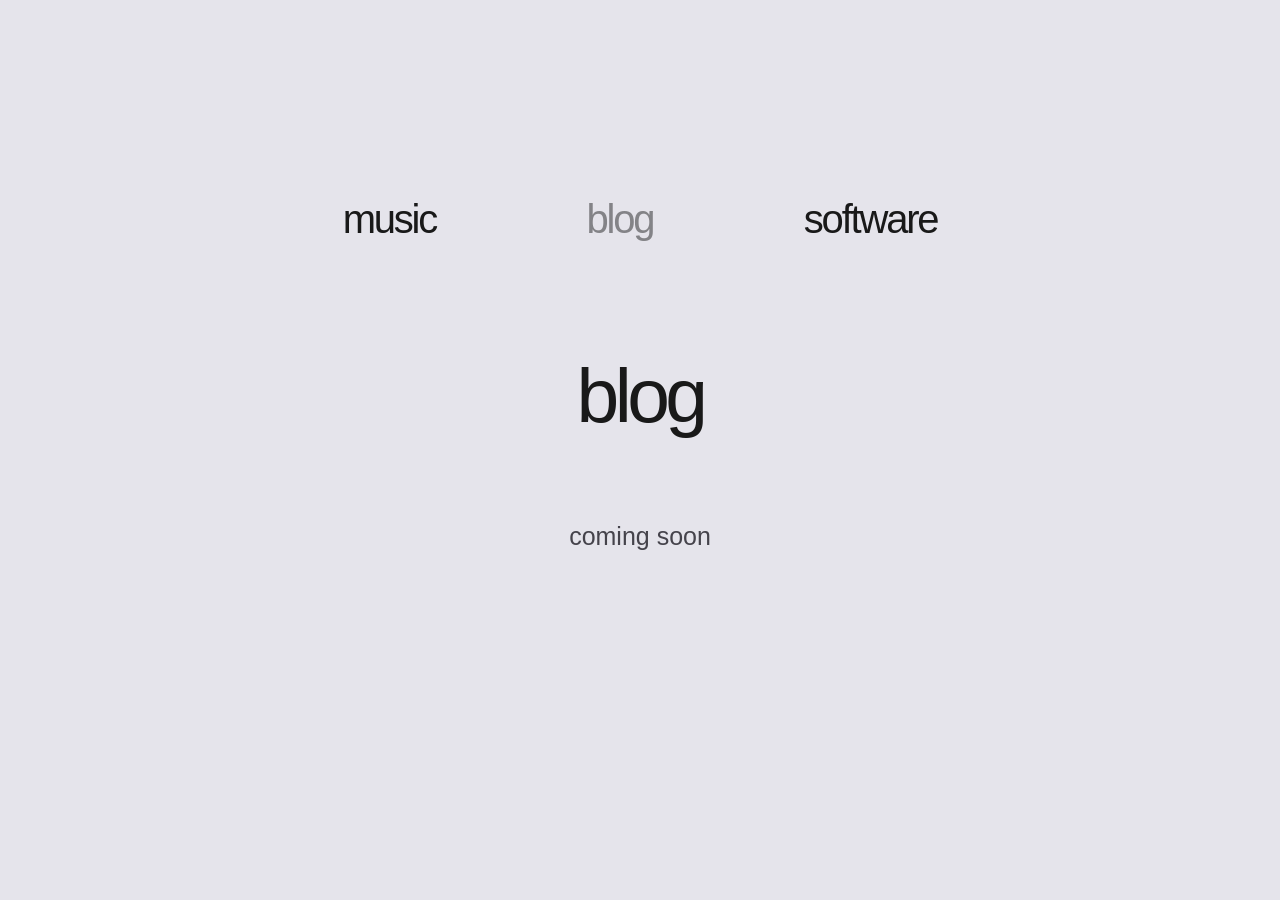
==== blog.html @ 327955d8 "Update with plugins" ====
<!doctype html>
<html lang="en"><head><meta charset="utf-8"><meta name="viewport" content="width=device-width, initial-scale=1"><title>Blog — Century Century</title><link rel="stylesheet" href="styles.css"></head>
<body class="landing inner-page compact-page blog-page"><main><section class="compact-intro"><div class="centerpiece"><nav class="floating-nav" aria-label="Main navigation"><a href="https://testpressing.net/shane" target="_blank" rel="noopener noreferrer">music</a><a href="blog.html" aria-current="page">blog</a><a href="software.html">software</a></nav><a href="index.html" class="hero-heading-link" aria-label="Back to Century Century home"><h1 class="hero-heading">blog</h1></a></div><p class="intro-subtext">coming soon</p></section></main><script src="transitions.js"></script></body></html>
---- styles.css ----
:root{font-family:Arial,Helvetica,sans-serif;color:#191919;background:#f1f0ed;font-synthesis:none}*{box-sizing:border-box}body{margin:0;min-height:100vh}a{color:inherit;text-decoration:none}a:focus-visible{outline:1px solid #555;outline-offset:7px}.nav{display:flex;justify-content:center;align-items:center;gap:clamp(24px,5vw,76px);padding:42px 18px 0}.nav a{font-size:11px;letter-spacing:.2em;text-transform:uppercase;transition:opacity .2s}.nav a:hover,.nav a[aria-current=page]{opacity:.45}.home{min-height:calc(100svh - 90px);display:grid;place-items:center;padding:0 24px 10vh}.home img{display:block;width:min(850px,85vw);height:auto}.inner{max-width:880px;margin:0 auto;padding:clamp(90px,12vw,150px) 26px 110px}.eyebrow{text-transform:uppercase;font-size:11px;letter-spacing:.22em;color:#777;margin-bottom:18px}h1{font-size:clamp(46px,8vw,90px);font-weight:400;letter-spacing:-.075em;line-height:1;margin:0 0 22px}p{font-size:15px;line-height:1.8;color:#666}.rule{border:0;border-top:1px solid #c9c8c4;margin:48px 0 28px}.post{display:grid;grid-template-columns:1fr auto;gap:12px;align-items:start;padding:24px 0;border-bottom:1px solid #d2d0cb}.post h2{font-size:25px;font-weight:400;letter-spacing:-.04em;margin:0 0 8px}.post p{margin:0}.post time{font-size:11px;letter-spacing:.1em;color:#777;white-space:nowrap}.back{display:inline-block;font-size:12px;letter-spacing:.12em;text-transform:uppercase;margin-bottom:45px}.article{max-width:660px}.article h1{font-size:clamp(40px,7vw,70px)}.article p{font-size:17px;color:#343434}.article a{text-decoration:underline;text-underline-offset:3px}.soon{min-height:calc(100svh - 90px);display:flex;align-items:center;justify-content:center;flex-direction:column;padding:40px;text-align:center}.soon h1{font-size:clamp(50px,9vw,110px)}.footer{position:fixed;bottom:24px;width:100%;text-align:center;color:#999;font-size:10px;letter-spacing:.17em;pointer-events:none}@media(max-width:600px){.nav{gap:27px;padding-top:32px}.nav a{font-size:10px}.home{min-height:calc(100svh - 70px);padding-bottom:7vh}.home img{width:95vw}.post{grid-template-columns:1fr}.post time{order:-1}.footer{bottom:16px}}

/* Centered landing composition */
body.landing{background:#e5e4eb;min-height:100svh;display:grid;place-items:center;overflow-x:hidden}
.centerpiece{width:min(92vw,900px);display:flex;flex-direction:column;align-items:center;gap:clamp(12px,2vw,24px);transform:translateY(-2%)}
.floating-nav{width:100%;display:flex;justify-content:space-between;align-items:center;gap:12px;padding:0 2.8%}
.floating-nav a{font-size:clamp(23px,4.7vw,57px);line-height:1.05;letter-spacing:-.055em;font-weight:400;text-transform:lowercase;white-space:nowrap;transition:opacity .2s}
.floating-nav a:hover{opacity:.5}
.center-logo{display:block;width:100%;height:auto}
@media(max-width:600px){.centerpiece{width:94vw;gap:14px}.floating-nav{padding:0 2%;gap:8px}.floating-nav a{font-size:clamp(21px,6vw,35px)}}

/* Smaller, gently drifting homepage composition */
body.landing{background:#e5e4eb;overflow:hidden}
.centerpiece{width:min(64.4vw,630px);gap:clamp(9px,1.4vw,17px);transform:none;animation:century-drift 9s ease-in-out infinite alternate;will-change:transform}
.floating-nav{padding:0 2.8%}
.floating-nav a{font-size:clamp(17px,3.29vw,40px)}
@keyframes century-drift{0%{transform:translate3d(-5px,7px,0) rotate(-.25deg)}50%{transform:translate3d(5px,-7px,0) rotate(.18deg)}100%{transform:translate3d(-2px,3px,0) rotate(-.12deg)}}
@media(max-width:600px){.centerpiece{width:86vw;gap:12px}.floating-nav a{font-size:clamp(17px,5vw,28px)}}
@media(prefers-reduced-motion:reduce){.centerpiece{animation:none}}

/* Shared centered layout for the blog and plugins pages */
body.landing.inner-page{display:block;overflow-x:hidden;overflow-y:auto}
.inner-page .hero{min-height:100svh;display:flex;flex-direction:column;align-items:center;justify-content:center;position:relative;padding:60px 0 90px}
.inner-page .centerpiece{animation:century-drift 9s ease-in-out infinite alternate;flex-shrink:0}
.inner-page .centerpiece>a{display:block;width:100%}
.inner-page .floating-nav a[aria-current="page"]{opacity:.48}
.coming-soon{margin-top:42px;color:#fff;font-size:clamp(24px,4vw,48px);font-weight:400;letter-spacing:-.045em;text-align:center}
.scroll-hint{position:absolute;bottom:35px;left:0;right:0;text-align:center;color:#666;font-size:12px;letter-spacing:.04em}
.scroll-hint span{margin-left:7px}
.plugin-section{background:#e5e4eb;padding:70px 24px 130px}
.plugin-wrap{width:min(740px,100%);margin:0 auto}
.plugin-wrap h1{font-size:clamp(42px,7vw,76px);font-weight:400;letter-spacing:-.07em;margin:0 0 12px}
.plugin-intro{margin:0 0 44px;color:#555}
.plugin-catalog{display:flex;flex-direction:column;gap:0}
.plugin{padding:34px 0;border-top:1px solid #bcbac2;display:flex;flex-direction:column;gap:12px}
.plugin:last-child{border-bottom:1px solid #bcbac2}
.plugin-top{display:flex;justify-content:space-between;gap:16px;align-items:center}
.plugin-type,.status{font-size:11px;letter-spacing:.06em;color:#666}
.plugin h2{font-size:clamp(28px,5vw,43px);font-weight:400;letter-spacing:-.05em;margin:4px 0 0}
.plugin p{font-size:15px;line-height:1.65;color:#555;max-width:540px;margin:0}
.plugin-footer{margin-top:9px}
.download{display:inline-block;font-size:13px;padding:12px 19px;border:1px solid #555;border-radius:3px;transition:background .2s,color .2s}
a.download:hover{background:#191919;color:#fff}
.download[aria-disabled="true"]{opacity:.5;cursor:default}
@media(max-width:600px){.inner-page .hero{padding:50px 0 80px}.plugin-section{padding:45px 24px 90px}.plugin{padding:28px 0}.coming-soon{margin-top:32px}}
@media(prefers-reduced-motion:reduce){.inner-page .centerpiece{animation:none}}

/* Logo-to-heading navigation transition */
.centerpiece .hero-heading-link{width:100%;display:flex;justify-content:center;align-items:center;min-height:clamp(100px,21vw,260px)}
.hero-heading{font-size:clamp(76px,15vw,190px);font-weight:400;letter-spacing:-.085em;line-height:1;margin:0;color:#191919;text-transform:lowercase}
.centerpiece .center-logo,.centerpiece .hero-heading{transition:opacity .32s ease,filter .32s ease,transform .45s cubic-bezier(.2,.7,.2,1)}
body.page-leaving .center-logo,body.page-leaving .hero-heading{opacity:0;filter:blur(8px);transform:scale(.94)}
body.page-entering .center-logo,body.page-entering .hero-heading{animation:century-arrive .58s cubic-bezier(.2,.7,.2,1) both}
@keyframes century-arrive{from{opacity:0;filter:blur(8px);transform:scale(1.06)}to{opacity:1;filter:blur(0);transform:scale(1)}}
/* Heading is centered where the original floating logo appeared */
.inner-page .centerpiece{animation:none}
.inner-page .hero{min-height:100svh}
.plugin-wrap h2#plugin-heading{font-size:clamp(35px,6vw,64px);font-weight:400;letter-spacing:-.06em;margin:0 0 12px}
@media(prefers-reduced-motion:reduce){.centerpiece .center-logo,.centerpiece .hero-heading{transition:none}body.page-entering .center-logo,body.page-entering .hero-heading{animation:none}}

/* Compact inner pages: heading centered with content immediately below */
body.landing.inner-page.compact-page{display:block;overflow-x:hidden;overflow-y:auto;min-height:100svh}
.compact-page .compact-intro{width:100%;display:flex;flex-direction:column;align-items:center;justify-content:center;padding:clamp(52px,11vh,110px) 20px 20px}
.compact-page .centerpiece{width:min(64.4vw,630px);gap:clamp(9px,1.4vw,17px);animation:none;transform:none}
.compact-page .centerpiece .hero-heading-link{min-height:0;padding:14px 0 0}
.compact-page .hero-heading{font-size:clamp(68px,12vw,148px)}
.compact-page .intro-subtext{margin:12px 0 0;color:#555;font-size:clamp(13px,1.5vw,16px);line-height:1.6;text-align:center;transition:opacity .32s ease,filter .32s ease,transform .45s ease}
.compact-page .plugin-section{padding:clamp(18px,3vh,32px) 24px 100px;background:transparent}
.compact-page .plugin{padding:25px 0}
body.page-leaving .intro-subtext{opacity:0;filter:blur(8px);transform:translateY(7px)}
body.page-entering .intro-subtext{animation:century-subtext-arrive .65s .08s both}
@keyframes century-subtext-arrive{from{opacity:0;filter:blur(8px);transform:translateY(12px)}to{opacity:1;filter:blur(0);transform:translateY(0)}}
@media(max-width:600px){.compact-page .compact-intro{padding:clamp(65px,12vh,100px) 12px 12px}.compact-page .centerpiece{width:86vw}.compact-page .hero-heading{font-size:clamp(64px,17vw,100px)}.compact-page .plugin-section{padding:20px 22px 70px}}
@media(prefers-reduced-motion:reduce){.compact-page .intro-subtext{transition:none}body.page-entering .intro-subtext{animation:none}}

/* Shared spacing for the Software and Blog headings */
.compact-page:is(.plugins-page,.blog-page) .compact-intro{padding-top:clamp(100px,19vh,205px);padding-bottom:clamp(48px,8vh,88px)}
.compact-page:is(.plugins-page,.blog-page) .centerpiece{gap:clamp(55px,10vh,105px)}
.compact-page:is(.plugins-page,.blog-page) .centerpiece .hero-heading-link{padding:0}
.compact-page:is(.plugins-page,.blog-page) .intro-subtext{max-width:590px;margin:clamp(28px,5vh,48px) auto 0;padding:0 16px;font-size:clamp(15px,1.65vw,18px);line-height:1.8;color:#45434b;text-wrap:pretty}
.compact-page:is(.plugins-page,.blog-page) .plugin-section{padding-top:clamp(16px,3vh,34px)}
@media(max-width:600px){.compact-page:is(.plugins-page,.blog-page) .compact-intro{padding-top:clamp(95px,16vh,145px);padding-bottom:44px}.compact-page:is(.plugins-page,.blog-page) .centerpiece{gap:clamp(55px,9vh,85px)}.compact-page:is(.plugins-page,.blog-page) .intro-subtext{margin-top:30px;padding:0 20px;font-size:15px}}

/* Software and Blog: smaller centered headings, generous whitespace, larger introductions */
.compact-page:is(.plugins-page,.blog-page) .compact-intro{padding-top:clamp(115px,22vh,245px);padding-bottom:clamp(60px,10vh,115px)}
.compact-page:is(.plugins-page,.blog-page) .centerpiece{gap:clamp(76px,13vh,145px)}
.compact-page:is(.plugins-page,.blog-page) .centerpiece .hero-heading-link{width:100%;justify-content:center}
.compact-page:is(.plugins-page,.blog-page) .hero-heading{font-size:clamp(45px,6vw,78px);letter-spacing:-.06em;text-align:center}
.compact-page:is(.plugins-page,.blog-page) .intro-subtext{max-width:760px;margin:clamp(52px,9vh,95px) auto 0;padding:0 20px;font-size:clamp(19px,2.15vw,25px);line-height:1.7;color:#45434b;text-align:center}
.compact-page:is(.plugins-page,.blog-page) .plugin-section{padding-top:clamp(25px,5vh,55px)}
@media(max-width:600px){.compact-page:is(.plugins-page,.blog-page) .compact-intro{padding-top:clamp(115px,19vh,175px);padding-bottom:55px}.compact-page:is(.plugins-page,.blog-page) .centerpiece{gap:clamp(65px,11vh,100px)}.compact-page:is(.plugins-page,.blog-page) .hero-heading{font-size:clamp(43px,10vw,62px)}.compact-page:is(.plugins-page,.blog-page) .intro-subtext{margin-top:55px;padding:0 15px;font-size:19px;line-height:1.65}}

/* Collection download, using the existing Software page typography */
.collection-download{margin:0 0 42px;padding:32px 0 38px;border-top:1px solid #bcbac2;border-bottom:1px solid #bcbac2;text-align:center}
.collection-download .collection-eyebrow{margin:0 0 13px;color:#666;font-size:11px;line-height:1.4;letter-spacing:.12em}
.collection-download h2{margin:0 0 15px;font-size:clamp(28px,4.5vw,40px);font-weight:400;line-height:1.15;letter-spacing:-.045em}
.collection-download p{margin:0 auto 24px;max-width:580px;font-size:16px;line-height:1.7;color:#555}
.collection-download .download{padding:14px 25px}
.collection-download .download-note{margin:20px auto 0;max-width:520px;font-size:13px;line-height:1.7;color:#666}
@media(max-width:600px){.collection-download{margin-bottom:30px;padding:27px 0 30px}.collection-download p{font-size:15px}.plugin-top{align-items:flex-start}.plugin-type,.status{line-height:1.5}.status{text-align:right}}

/* Actual interface screenshots beside each software name */
.plugins-page .plugin-wrap{width:min(960px,100%)}
.plugins-page .plugin{display:grid;grid-template-columns:minmax(0,1fr) minmax(240px,340px);gap:38px;align-items:center;padding:38px 0}
.plugin-copy{min-width:0;display:flex;flex-direction:column;gap:12px}
.plugin-screenshot{margin:0;min-width:0}
.plugin-screenshot a{display:block;border-radius:9px;transition:transform .2s ease}
.plugin-screenshot a:hover{transform:translateY(-3px)}
.plugin-screenshot img{display:block;width:100%;height:auto;border:1px solid #bcbac2;border-radius:9px;box-shadow:0 8px 24px #19191912}
.plugin-screenshot figcaption{margin-top:10px;text-align:center;font-size:11px;line-height:1.5;color:#666}
@media(max-width:700px){.plugins-page .plugin{grid-template-columns:1fr;gap:24px;padding:32px 0}.plugin-screenshot{width:min(420px,100%);justify-self:center}.plugin-top{gap:16px}}
@media(prefers-reduced-motion:reduce){.plugin-screenshot a{transition:none}.plugin-screenshot a:hover{transform:none}}
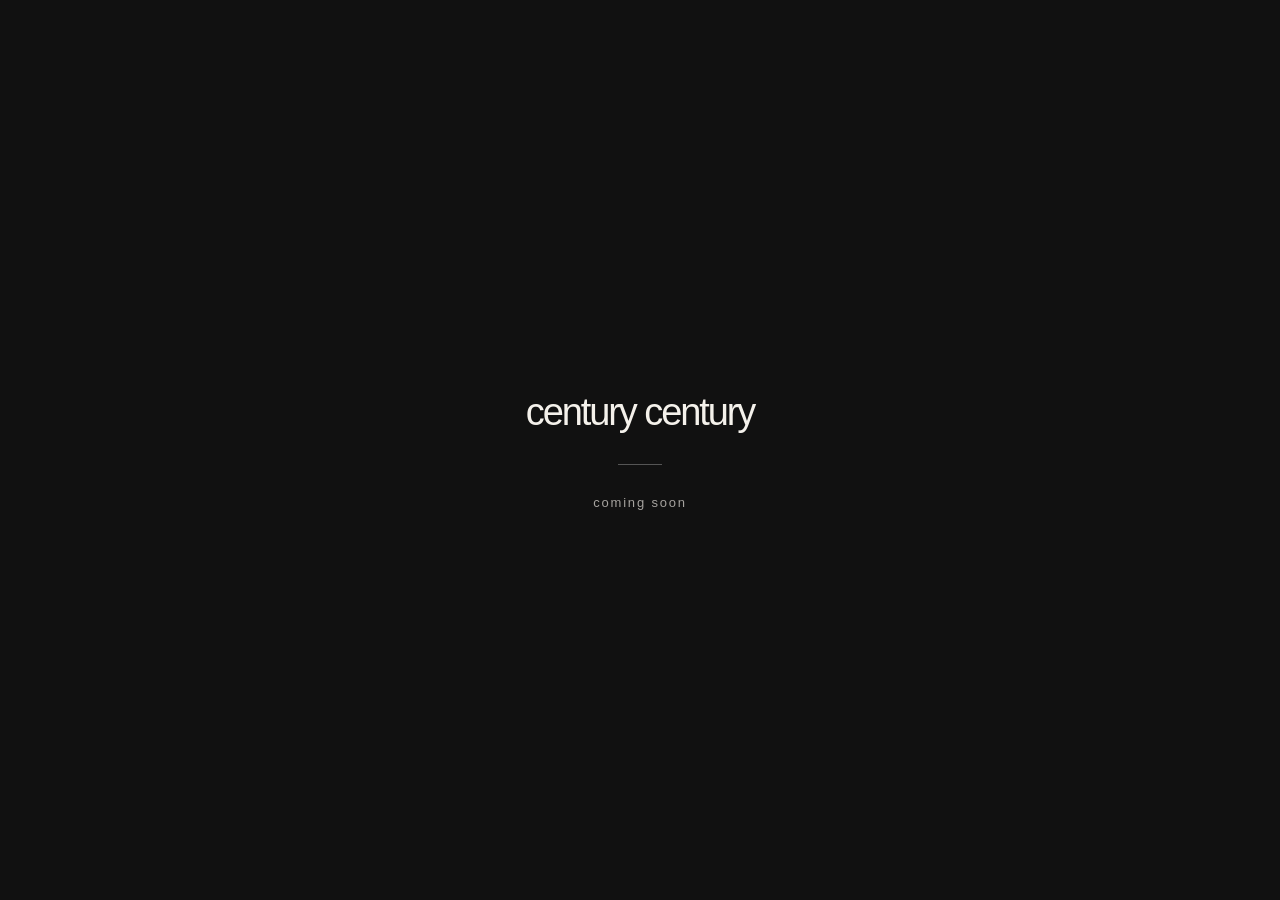
==== commit aa2079a3: "Revert "Update with plugins" This reverts commit 327955d8caa06217fcd0ed956fb11f1f311fa2e6." ====
--- a/blog.html
+++ b/blog.html
@@ -1,3 +1,25 @@
 <!doctype html>
-<html lang="en"><head><meta charset="utf-8"><meta name="viewport" content="width=device-width, initial-scale=1"><title>Blog — Century Century</title><link rel="stylesheet" href="styles.css"></head>
-<body class="landing inner-page compact-page blog-page"><main><section class="compact-intro"><div class="centerpiece"><nav class="floating-nav" aria-label="Main navigation"><a href="https://testpressing.net/shane" target="_blank" rel="noopener noreferrer">music</a><a href="blog.html" aria-current="page">blog</a><a href="software.html">software</a></nav><a href="index.html" class="hero-heading-link" aria-label="Back to Century Century home"><h1 class="hero-heading">blog</h1></a></div><p class="intro-subtext">coming soon</p></section></main><script src="transitions.js"></script></body></html>
+<html lang="en">
+<head>
+  <meta charset="utf-8">
+  <meta name="viewport" content="width=device-width, initial-scale=1">
+  <meta name="robots" content="noindex, nofollow">
+  <title>Coming Soon — Century Century</title>
+  <style>
+    * { box-sizing: border-box; }
+    html, body { margin: 0; min-height: 100%; }
+    body { min-height: 100svh; display: grid; place-items: center; background: #111; color: #f4f1eb; font-family: -apple-system, BlinkMacSystemFont, "Helvetica Neue", Arial, sans-serif; }
+    main { text-align: center; padding: 32px; }
+    h1 { font-size: clamp(24px, 4vw, 38px); font-weight: 400; letter-spacing: -.055em; margin: 0 0 30px; }
+    .rule { width: 44px; height: 1px; background: #555; margin: 0 auto 30px; }
+    p { font-size: 13px; font-weight: 400; letter-spacing: .14em; color: #a6a39f; margin: 0; text-transform: lowercase; }
+  </style>
+</head>
+<body>
+  <main>
+    <h1>century century</h1>
+    <div class="rule" aria-hidden="true"></div>
+    <p>coming soon</p>
+  </main>
+</body>
+</html>
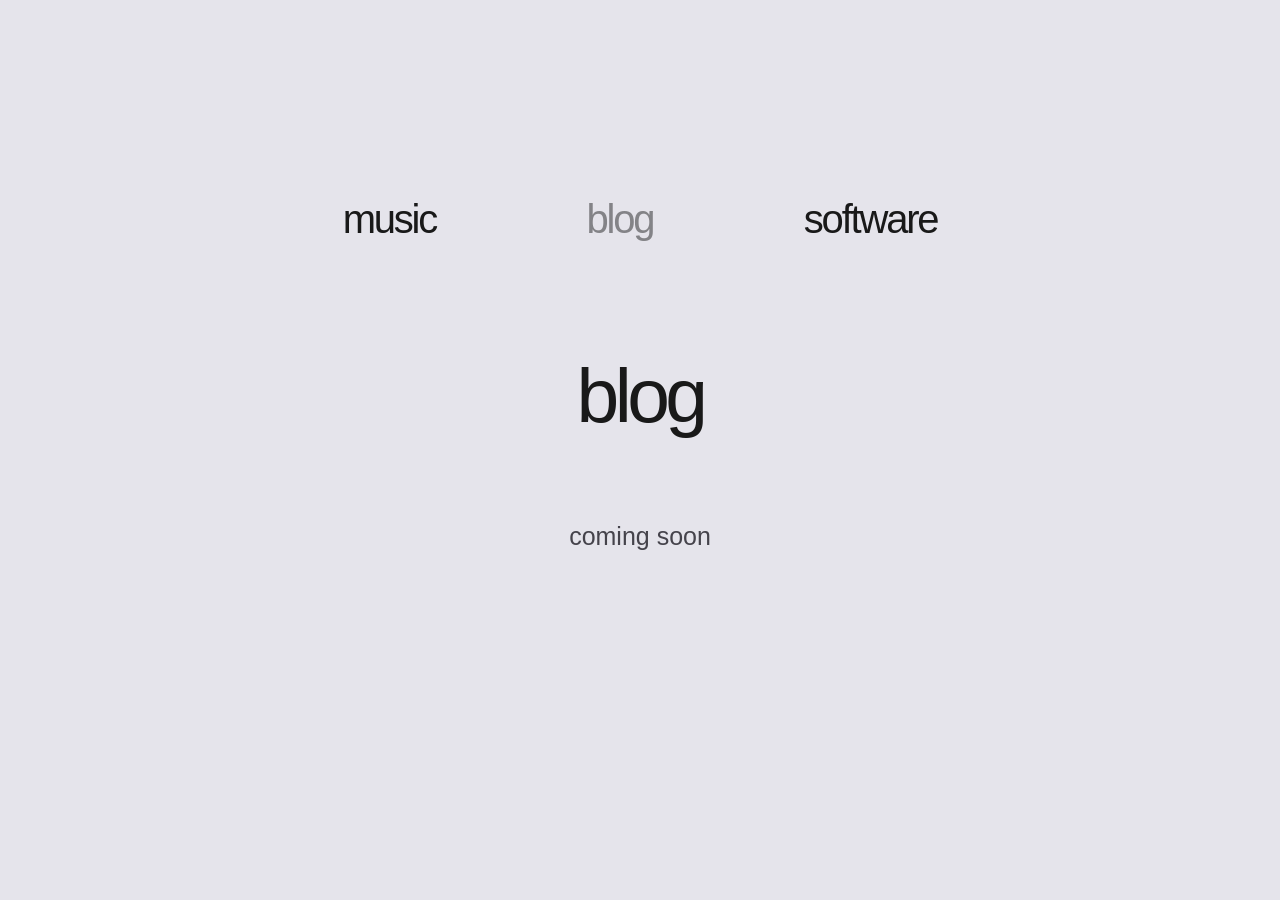
==== commit 8732535d: "Reapply "Update with plugins" This reverts commit aa2079a3d29be597ddd6a75f3fc004ec96b2e757." ====
--- a/blog.html
+++ b/blog.html
@@ -1,25 +1,3 @@
 <!doctype html>
-<html lang="en">
-<head>
-  <meta charset="utf-8">
-  <meta name="viewport" content="width=device-width, initial-scale=1">
-  <meta name="robots" content="noindex, nofollow">
-  <title>Coming Soon — Century Century</title>
-  <style>
-    * { box-sizing: border-box; }
-    html, body { margin: 0; min-height: 100%; }
-    body { min-height: 100svh; display: grid; place-items: center; background: #111; color: #f4f1eb; font-family: -apple-system, BlinkMacSystemFont, "Helvetica Neue", Arial, sans-serif; }
-    main { text-align: center; padding: 32px; }
-    h1 { font-size: clamp(24px, 4vw, 38px); font-weight: 400; letter-spacing: -.055em; margin: 0 0 30px; }
-    .rule { width: 44px; height: 1px; background: #555; margin: 0 auto 30px; }
-    p { font-size: 13px; font-weight: 400; letter-spacing: .14em; color: #a6a39f; margin: 0; text-transform: lowercase; }
-  </style>
-</head>
-<body>
-  <main>
-    <h1>century century</h1>
-    <div class="rule" aria-hidden="true"></div>
-    <p>coming soon</p>
-  </main>
-</body>
-</html>
+<html lang="en"><head><meta charset="utf-8"><meta name="viewport" content="width=device-width, initial-scale=1"><title>Blog — Century Century</title><link rel="stylesheet" href="styles.css"></head>
+<body class="landing inner-page compact-page blog-page"><main><section class="compact-intro"><div class="centerpiece"><nav class="floating-nav" aria-label="Main navigation"><a href="https://testpressing.net/shane" target="_blank" rel="noopener noreferrer">music</a><a href="blog.html" aria-current="page">blog</a><a href="software.html">software</a></nav><a href="index.html" class="hero-heading-link" aria-label="Back to Century Century home"><h1 class="hero-heading">blog</h1></a></div><p class="intro-subtext">coming soon</p></section></main><script src="transitions.js"></script></body></html>
--- a/styles.css
+++ b/styles.css
@@ -0,0 +1,112 @@
+:root{font-family:Arial,Helvetica,sans-serif;color:#191919;background:#f1f0ed;font-synthesis:none}*{box-sizing:border-box}body{margin:0;min-height:100vh}a{color:inherit;text-decoration:none}a:focus-visible{outline:1px solid #555;outline-offset:7px}.nav{display:flex;justify-content:center;align-items:center;gap:clamp(24px,5vw,76px);padding:42px 18px 0}.nav a{font-size:11px;letter-spacing:.2em;text-transform:uppercase;transition:opacity .2s}.nav a:hover,.nav a[aria-current=page]{opacity:.45}.home{min-height:calc(100svh - 90px);display:grid;place-items:center;padding:0 24px 10vh}.home img{display:block;width:min(850px,85vw);height:auto}.inner{max-width:880px;margin:0 auto;padding:clamp(90px,12vw,150px) 26px 110px}.eyebrow{text-transform:uppercase;font-size:11px;letter-spacing:.22em;color:#777;margin-bottom:18px}h1{font-size:clamp(46px,8vw,90px);font-weight:400;letter-spacing:-.075em;line-height:1;margin:0 0 22px}p{font-size:15px;line-height:1.8;color:#666}.rule{border:0;border-top:1px solid #c9c8c4;margin:48px 0 28px}.post{display:grid;grid-template-columns:1fr auto;gap:12px;align-items:start;padding:24px 0;border-bottom:1px solid #d2d0cb}.post h2{font-size:25px;font-weight:400;letter-spacing:-.04em;margin:0 0 8px}.post p{margin:0}.post time{font-size:11px;letter-spacing:.1em;color:#777;white-space:nowrap}.back{display:inline-block;font-size:12px;letter-spacing:.12em;text-transform:uppercase;margin-bottom:45px}.article{max-width:660px}.article h1{font-size:clamp(40px,7vw,70px)}.article p{font-size:17px;color:#343434}.article a{text-decoration:underline;text-underline-offset:3px}.soon{min-height:calc(100svh - 90px);display:flex;align-items:center;justify-content:center;flex-direction:column;padding:40px;text-align:center}.soon h1{font-size:clamp(50px,9vw,110px)}.footer{position:fixed;bottom:24px;width:100%;text-align:center;color:#999;font-size:10px;letter-spacing:.17em;pointer-events:none}@media(max-width:600px){.nav{gap:27px;padding-top:32px}.nav a{font-size:10px}.home{min-height:calc(100svh - 70px);padding-bottom:7vh}.home img{width:95vw}.post{grid-template-columns:1fr}.post time{order:-1}.footer{bottom:16px}}
+
+/* Centered landing composition */
+body.landing{background:#e5e4eb;min-height:100svh;display:grid;place-items:center;overflow-x:hidden}
+.centerpiece{width:min(92vw,900px);display:flex;flex-direction:column;align-items:center;gap:clamp(12px,2vw,24px);transform:translateY(-2%)}
+.floating-nav{width:100%;display:flex;justify-content:space-between;align-items:center;gap:12px;padding:0 2.8%}
+.floating-nav a{font-size:clamp(23px,4.7vw,57px);line-height:1.05;letter-spacing:-.055em;font-weight:400;text-transform:lowercase;white-space:nowrap;transition:opacity .2s}
+.floating-nav a:hover{opacity:.5}
+.center-logo{display:block;width:100%;height:auto}
+@media(max-width:600px){.centerpiece{width:94vw;gap:14px}.floating-nav{padding:0 2%;gap:8px}.floating-nav a{font-size:clamp(21px,6vw,35px)}}
+
+/* Smaller, gently drifting homepage composition */
+body.landing{background:#e5e4eb;overflow:hidden}
+.centerpiece{width:min(64.4vw,630px);gap:clamp(9px,1.4vw,17px);transform:none;animation:century-drift 9s ease-in-out infinite alternate;will-change:transform}
+.floating-nav{padding:0 2.8%}
+.floating-nav a{font-size:clamp(17px,3.29vw,40px)}
+@keyframes century-drift{0%{transform:translate3d(-5px,7px,0) rotate(-.25deg)}50%{transform:translate3d(5px,-7px,0) rotate(.18deg)}100%{transform:translate3d(-2px,3px,0) rotate(-.12deg)}}
+@media(max-width:600px){.centerpiece{width:86vw;gap:12px}.floating-nav a{font-size:clamp(17px,5vw,28px)}}
+@media(prefers-reduced-motion:reduce){.centerpiece{animation:none}}
+
+/* Shared centered layout for the blog and plugins pages */
+body.landing.inner-page{display:block;overflow-x:hidden;overflow-y:auto}
+.inner-page .hero{min-height:100svh;display:flex;flex-direction:column;align-items:center;justify-content:center;position:relative;padding:60px 0 90px}
+.inner-page .centerpiece{animation:century-drift 9s ease-in-out infinite alternate;flex-shrink:0}
+.inner-page .centerpiece>a{display:block;width:100%}
+.inner-page .floating-nav a[aria-current="page"]{opacity:.48}
+.coming-soon{margin-top:42px;color:#fff;font-size:clamp(24px,4vw,48px);font-weight:400;letter-spacing:-.045em;text-align:center}
+.scroll-hint{position:absolute;bottom:35px;left:0;right:0;text-align:center;color:#666;font-size:12px;letter-spacing:.04em}
+.scroll-hint span{margin-left:7px}
+.plugin-section{background:#e5e4eb;padding:70px 24px 130px}
+.plugin-wrap{width:min(740px,100%);margin:0 auto}
+.plugin-wrap h1{font-size:clamp(42px,7vw,76px);font-weight:400;letter-spacing:-.07em;margin:0 0 12px}
+.plugin-intro{margin:0 0 44px;color:#555}
+.plugin-catalog{display:flex;flex-direction:column;gap:0}
+.plugin{padding:34px 0;border-top:1px solid #bcbac2;display:flex;flex-direction:column;gap:12px}
+.plugin:last-child{border-bottom:1px solid #bcbac2}
+.plugin-top{display:flex;justify-content:space-between;gap:16px;align-items:center}
+.plugin-type,.status{font-size:11px;letter-spacing:.06em;color:#666}
+.plugin h2{font-size:clamp(28px,5vw,43px);font-weight:400;letter-spacing:-.05em;margin:4px 0 0}
+.plugin p{font-size:15px;line-height:1.65;color:#555;max-width:540px;margin:0}
+.plugin-footer{margin-top:9px}
+.download{display:inline-block;font-size:13px;padding:12px 19px;border:1px solid #555;border-radius:3px;transition:background .2s,color .2s}
+a.download:hover{background:#191919;color:#fff}
+.download[aria-disabled="true"]{opacity:.5;cursor:default}
+@media(max-width:600px){.inner-page .hero{padding:50px 0 80px}.plugin-section{padding:45px 24px 90px}.plugin{padding:28px 0}.coming-soon{margin-top:32px}}
+@media(prefers-reduced-motion:reduce){.inner-page .centerpiece{animation:none}}
+
+/* Logo-to-heading navigation transition */
+.centerpiece .hero-heading-link{width:100%;display:flex;justify-content:center;align-items:center;min-height:clamp(100px,21vw,260px)}
+.hero-heading{font-size:clamp(76px,15vw,190px);font-weight:400;letter-spacing:-.085em;line-height:1;margin:0;color:#191919;text-transform:lowercase}
+.centerpiece .center-logo,.centerpiece .hero-heading{transition:opacity .32s ease,filter .32s ease,transform .45s cubic-bezier(.2,.7,.2,1)}
+body.page-leaving .center-logo,body.page-leaving .hero-heading{opacity:0;filter:blur(8px);transform:scale(.94)}
+body.page-entering .center-logo,body.page-entering .hero-heading{animation:century-arrive .58s cubic-bezier(.2,.7,.2,1) both}
+@keyframes century-arrive{from{opacity:0;filter:blur(8px);transform:scale(1.06)}to{opacity:1;filter:blur(0);transform:scale(1)}}
+/* Heading is centered where the original floating logo appeared */
+.inner-page .centerpiece{animation:none}
+.inner-page .hero{min-height:100svh}
+.plugin-wrap h2#plugin-heading{font-size:clamp(35px,6vw,64px);font-weight:400;letter-spacing:-.06em;margin:0 0 12px}
+@media(prefers-reduced-motion:reduce){.centerpiece .center-logo,.centerpiece .hero-heading{transition:none}body.page-entering .center-logo,body.page-entering .hero-heading{animation:none}}
+
+/* Compact inner pages: heading centered with content immediately below */
+body.landing.inner-page.compact-page{display:block;overflow-x:hidden;overflow-y:auto;min-height:100svh}
+.compact-page .compact-intro{width:100%;display:flex;flex-direction:column;align-items:center;justify-content:center;padding:clamp(52px,11vh,110px) 20px 20px}
+.compact-page .centerpiece{width:min(64.4vw,630px);gap:clamp(9px,1.4vw,17px);animation:none;transform:none}
+.compact-page .centerpiece .hero-heading-link{min-height:0;padding:14px 0 0}
+.compact-page .hero-heading{font-size:clamp(68px,12vw,148px)}
+.compact-page .intro-subtext{margin:12px 0 0;color:#555;font-size:clamp(13px,1.5vw,16px);line-height:1.6;text-align:center;transition:opacity .32s ease,filter .32s ease,transform .45s ease}
+.compact-page .plugin-section{padding:clamp(18px,3vh,32px) 24px 100px;background:transparent}
+.compact-page .plugin{padding:25px 0}
+body.page-leaving .intro-subtext{opacity:0;filter:blur(8px);transform:translateY(7px)}
+body.page-entering .intro-subtext{animation:century-subtext-arrive .65s .08s both}
+@keyframes century-subtext-arrive{from{opacity:0;filter:blur(8px);transform:translateY(12px)}to{opacity:1;filter:blur(0);transform:translateY(0)}}
+@media(max-width:600px){.compact-page .compact-intro{padding:clamp(65px,12vh,100px) 12px 12px}.compact-page .centerpiece{width:86vw}.compact-page .hero-heading{font-size:clamp(64px,17vw,100px)}.compact-page .plugin-section{padding:20px 22px 70px}}
+@media(prefers-reduced-motion:reduce){.compact-page .intro-subtext{transition:none}body.page-entering .intro-subtext{animation:none}}
+
+/* Shared spacing for the Software and Blog headings */
+.compact-page:is(.plugins-page,.blog-page) .compact-intro{padding-top:clamp(100px,19vh,205px);padding-bottom:clamp(48px,8vh,88px)}
+.compact-page:is(.plugins-page,.blog-page) .centerpiece{gap:clamp(55px,10vh,105px)}
+.compact-page:is(.plugins-page,.blog-page) .centerpiece .hero-heading-link{padding:0}
+.compact-page:is(.plugins-page,.blog-page) .intro-subtext{max-width:590px;margin:clamp(28px,5vh,48px) auto 0;padding:0 16px;font-size:clamp(15px,1.65vw,18px);line-height:1.8;color:#45434b;text-wrap:pretty}
+.compact-page:is(.plugins-page,.blog-page) .plugin-section{padding-top:clamp(16px,3vh,34px)}
+@media(max-width:600px){.compact-page:is(.plugins-page,.blog-page) .compact-intro{padding-top:clamp(95px,16vh,145px);padding-bottom:44px}.compact-page:is(.plugins-page,.blog-page) .centerpiece{gap:clamp(55px,9vh,85px)}.compact-page:is(.plugins-page,.blog-page) .intro-subtext{margin-top:30px;padding:0 20px;font-size:15px}}
+
+/* Software and Blog: smaller centered headings, generous whitespace, larger introductions */
+.compact-page:is(.plugins-page,.blog-page) .compact-intro{padding-top:clamp(115px,22vh,245px);padding-bottom:clamp(60px,10vh,115px)}
+.compact-page:is(.plugins-page,.blog-page) .centerpiece{gap:clamp(76px,13vh,145px)}
+.compact-page:is(.plugins-page,.blog-page) .centerpiece .hero-heading-link{width:100%;justify-content:center}
+.compact-page:is(.plugins-page,.blog-page) .hero-heading{font-size:clamp(45px,6vw,78px);letter-spacing:-.06em;text-align:center}
+.compact-page:is(.plugins-page,.blog-page) .intro-subtext{max-width:760px;margin:clamp(52px,9vh,95px) auto 0;padding:0 20px;font-size:clamp(19px,2.15vw,25px);line-height:1.7;color:#45434b;text-align:center}
+.compact-page:is(.plugins-page,.blog-page) .plugin-section{padding-top:clamp(25px,5vh,55px)}
+@media(max-width:600px){.compact-page:is(.plugins-page,.blog-page) .compact-intro{padding-top:clamp(115px,19vh,175px);padding-bottom:55px}.compact-page:is(.plugins-page,.blog-page) .centerpiece{gap:clamp(65px,11vh,100px)}.compact-page:is(.plugins-page,.blog-page) .hero-heading{font-size:clamp(43px,10vw,62px)}.compact-page:is(.plugins-page,.blog-page) .intro-subtext{margin-top:55px;padding:0 15px;font-size:19px;line-height:1.65}}
+
+/* Collection download, using the existing Software page typography */
+.collection-download{margin:0 0 42px;padding:32px 0 38px;border-top:1px solid #bcbac2;border-bottom:1px solid #bcbac2;text-align:center}
+.collection-download .collection-eyebrow{margin:0 0 13px;color:#666;font-size:11px;line-height:1.4;letter-spacing:.12em}
+.collection-download h2{margin:0 0 15px;font-size:clamp(28px,4.5vw,40px);font-weight:400;line-height:1.15;letter-spacing:-.045em}
+.collection-download p{margin:0 auto 24px;max-width:580px;font-size:16px;line-height:1.7;color:#555}
+.collection-download .download{padding:14px 25px}
+.collection-download .download-note{margin:20px auto 0;max-width:520px;font-size:13px;line-height:1.7;color:#666}
+@media(max-width:600px){.collection-download{margin-bottom:30px;padding:27px 0 30px}.collection-download p{font-size:15px}.plugin-top{align-items:flex-start}.plugin-type,.status{line-height:1.5}.status{text-align:right}}
+
+/* Actual interface screenshots beside each software name */
+.plugins-page .plugin-wrap{width:min(960px,100%)}
+.plugins-page .plugin{display:grid;grid-template-columns:minmax(0,1fr) minmax(240px,340px);gap:38px;align-items:center;padding:38px 0}
+.plugin-copy{min-width:0;display:flex;flex-direction:column;gap:12px}
+.plugin-screenshot{margin:0;min-width:0}
+.plugin-screenshot a{display:block;border-radius:9px;transition:transform .2s ease}
+.plugin-screenshot a:hover{transform:translateY(-3px)}
+.plugin-screenshot img{display:block;width:100%;height:auto;border:1px solid #bcbac2;border-radius:9px;box-shadow:0 8px 24px #19191912}
+.plugin-screenshot figcaption{margin-top:10px;text-align:center;font-size:11px;line-height:1.5;color:#666}
+@media(max-width:700px){.plugins-page .plugin{grid-template-columns:1fr;gap:24px;padding:32px 0}.plugin-screenshot{width:min(420px,100%);justify-self:center}.plugin-top{gap:16px}}
+@media(prefers-reduced-motion:reduce){.plugin-screenshot a{transition:none}.plugin-screenshot a:hover{transform:none}}
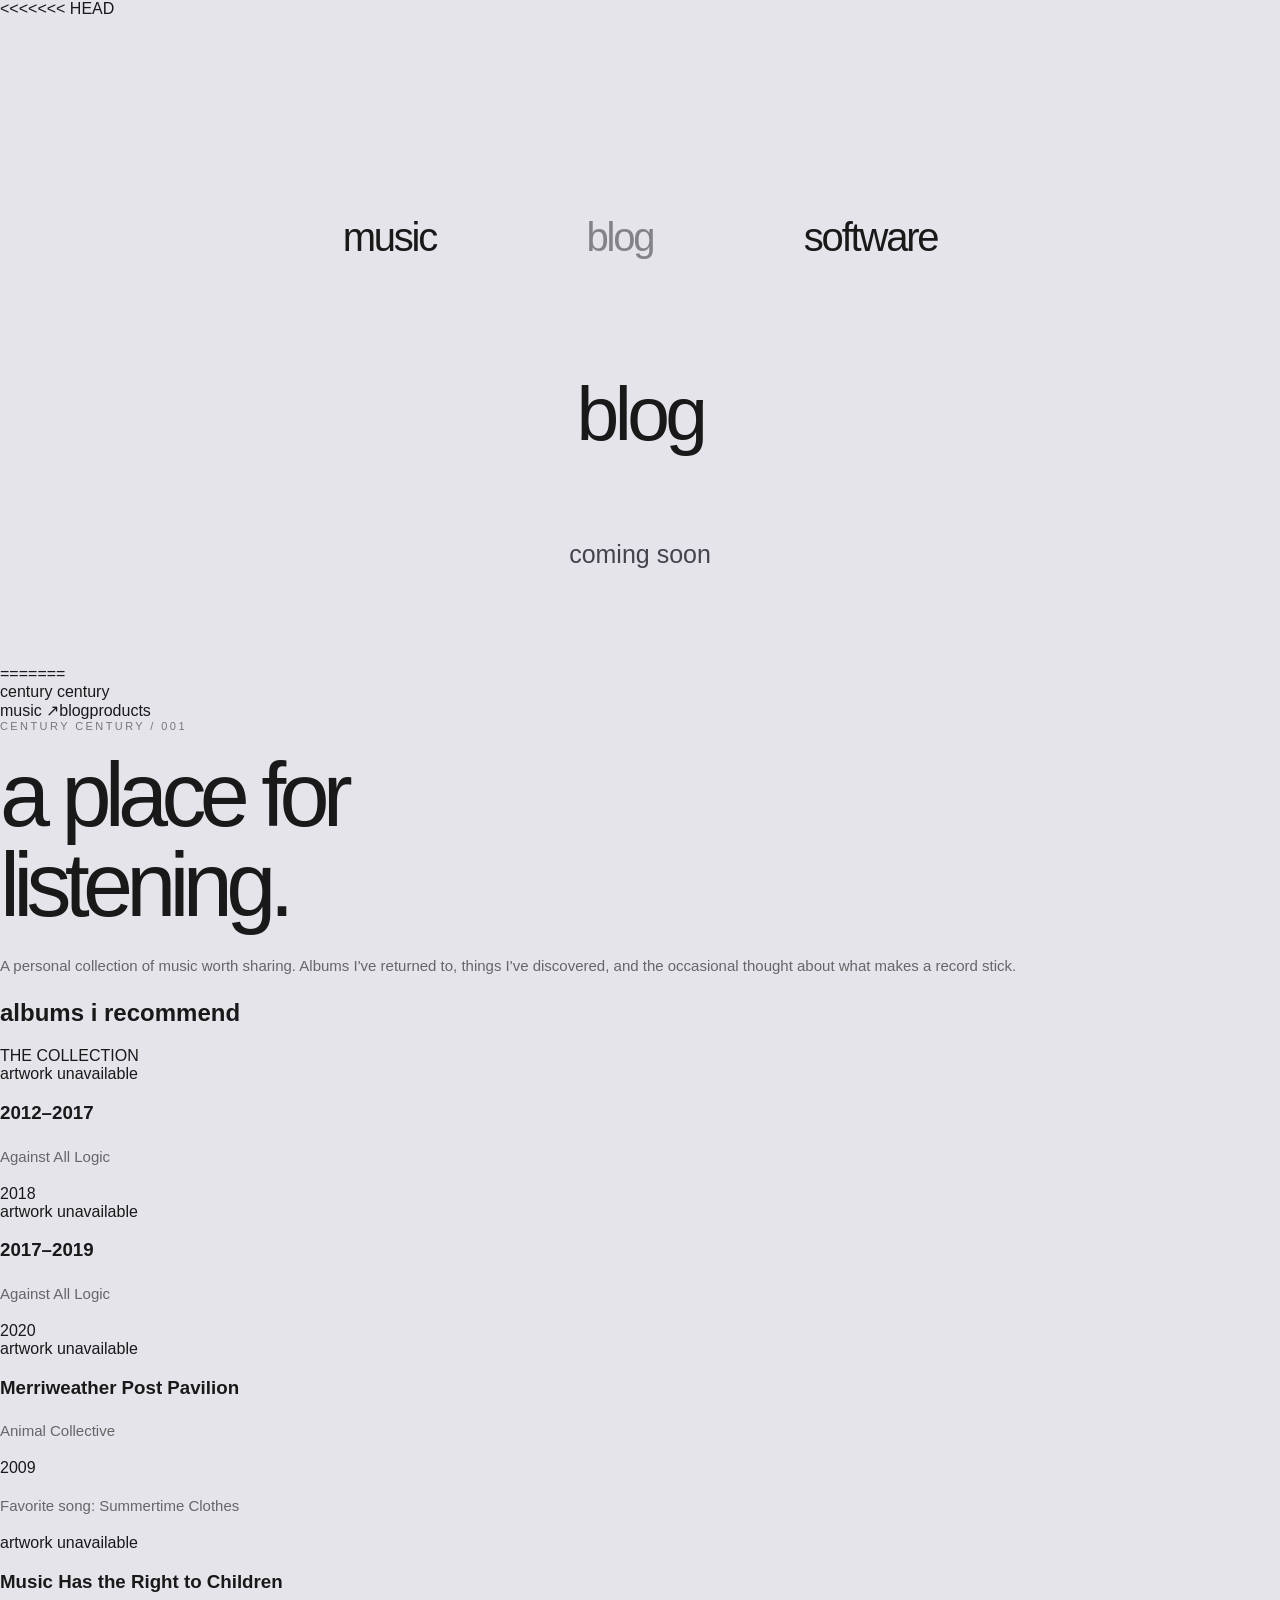
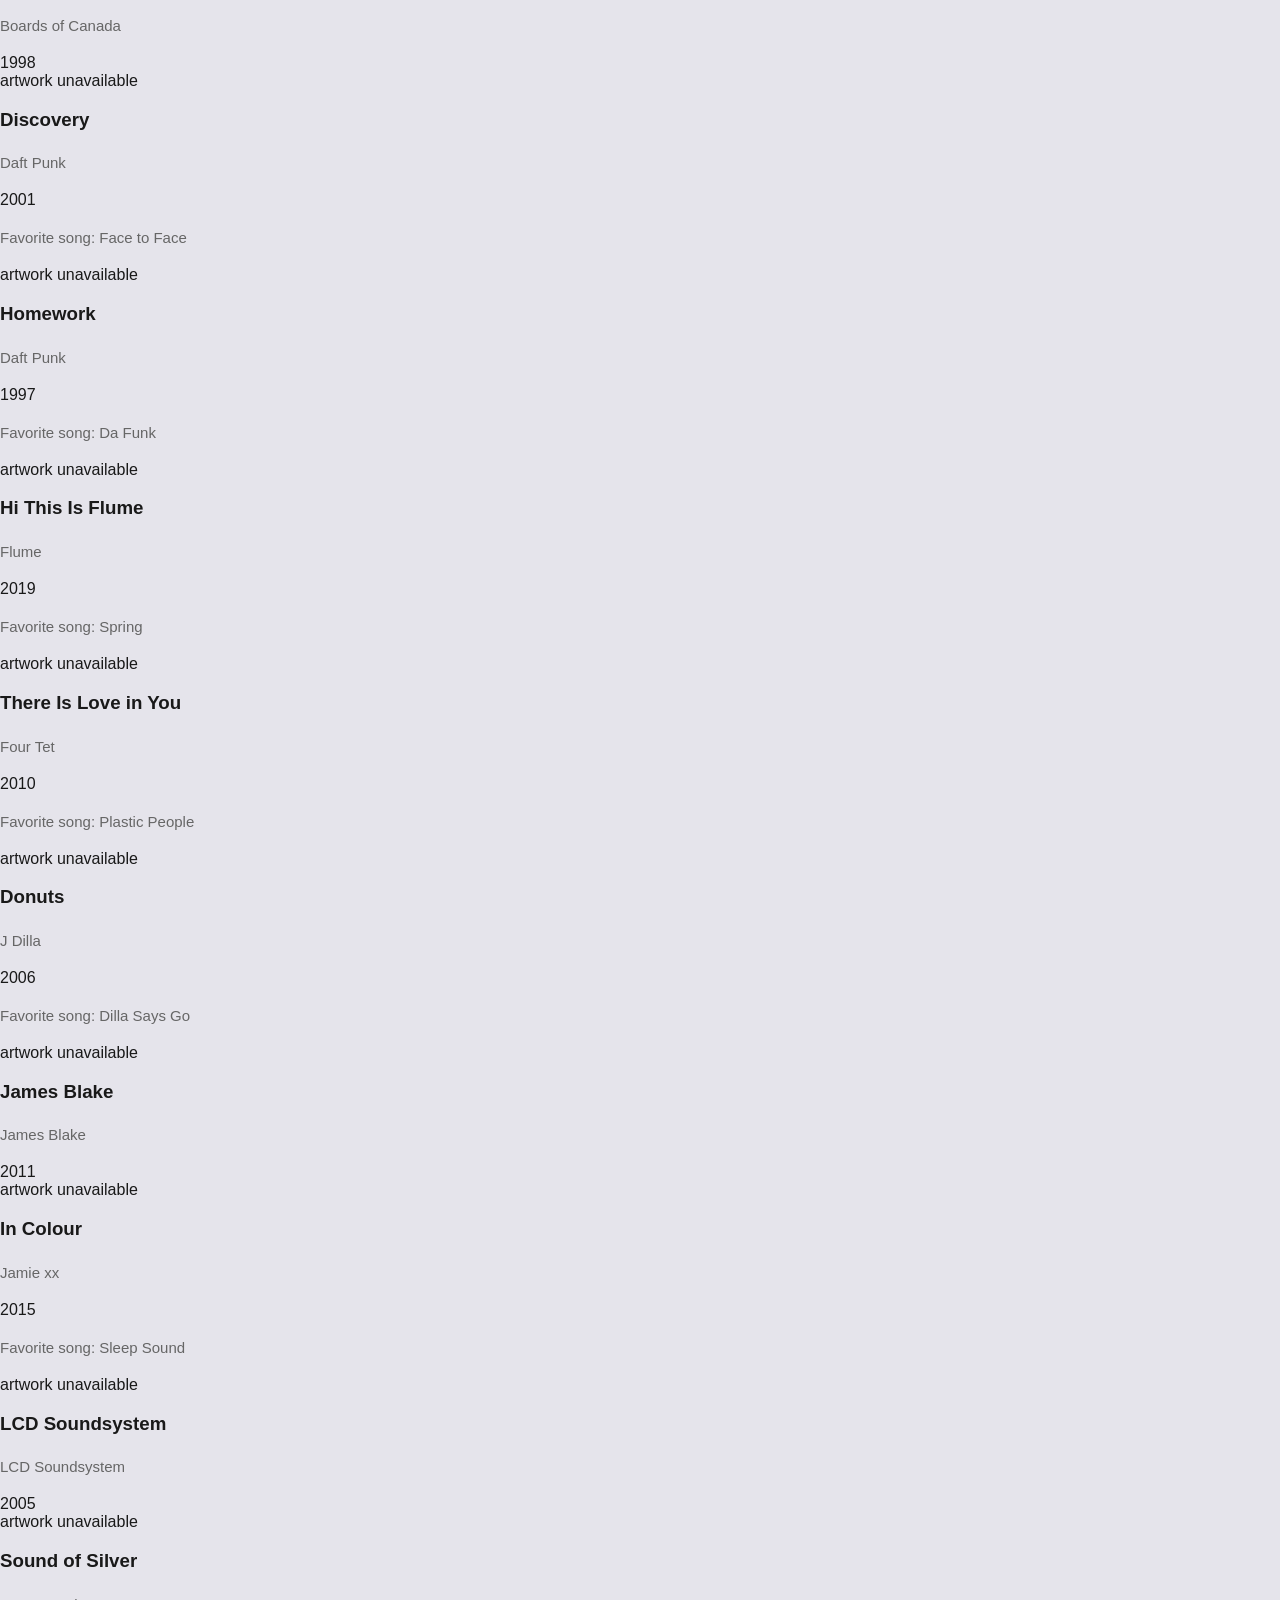
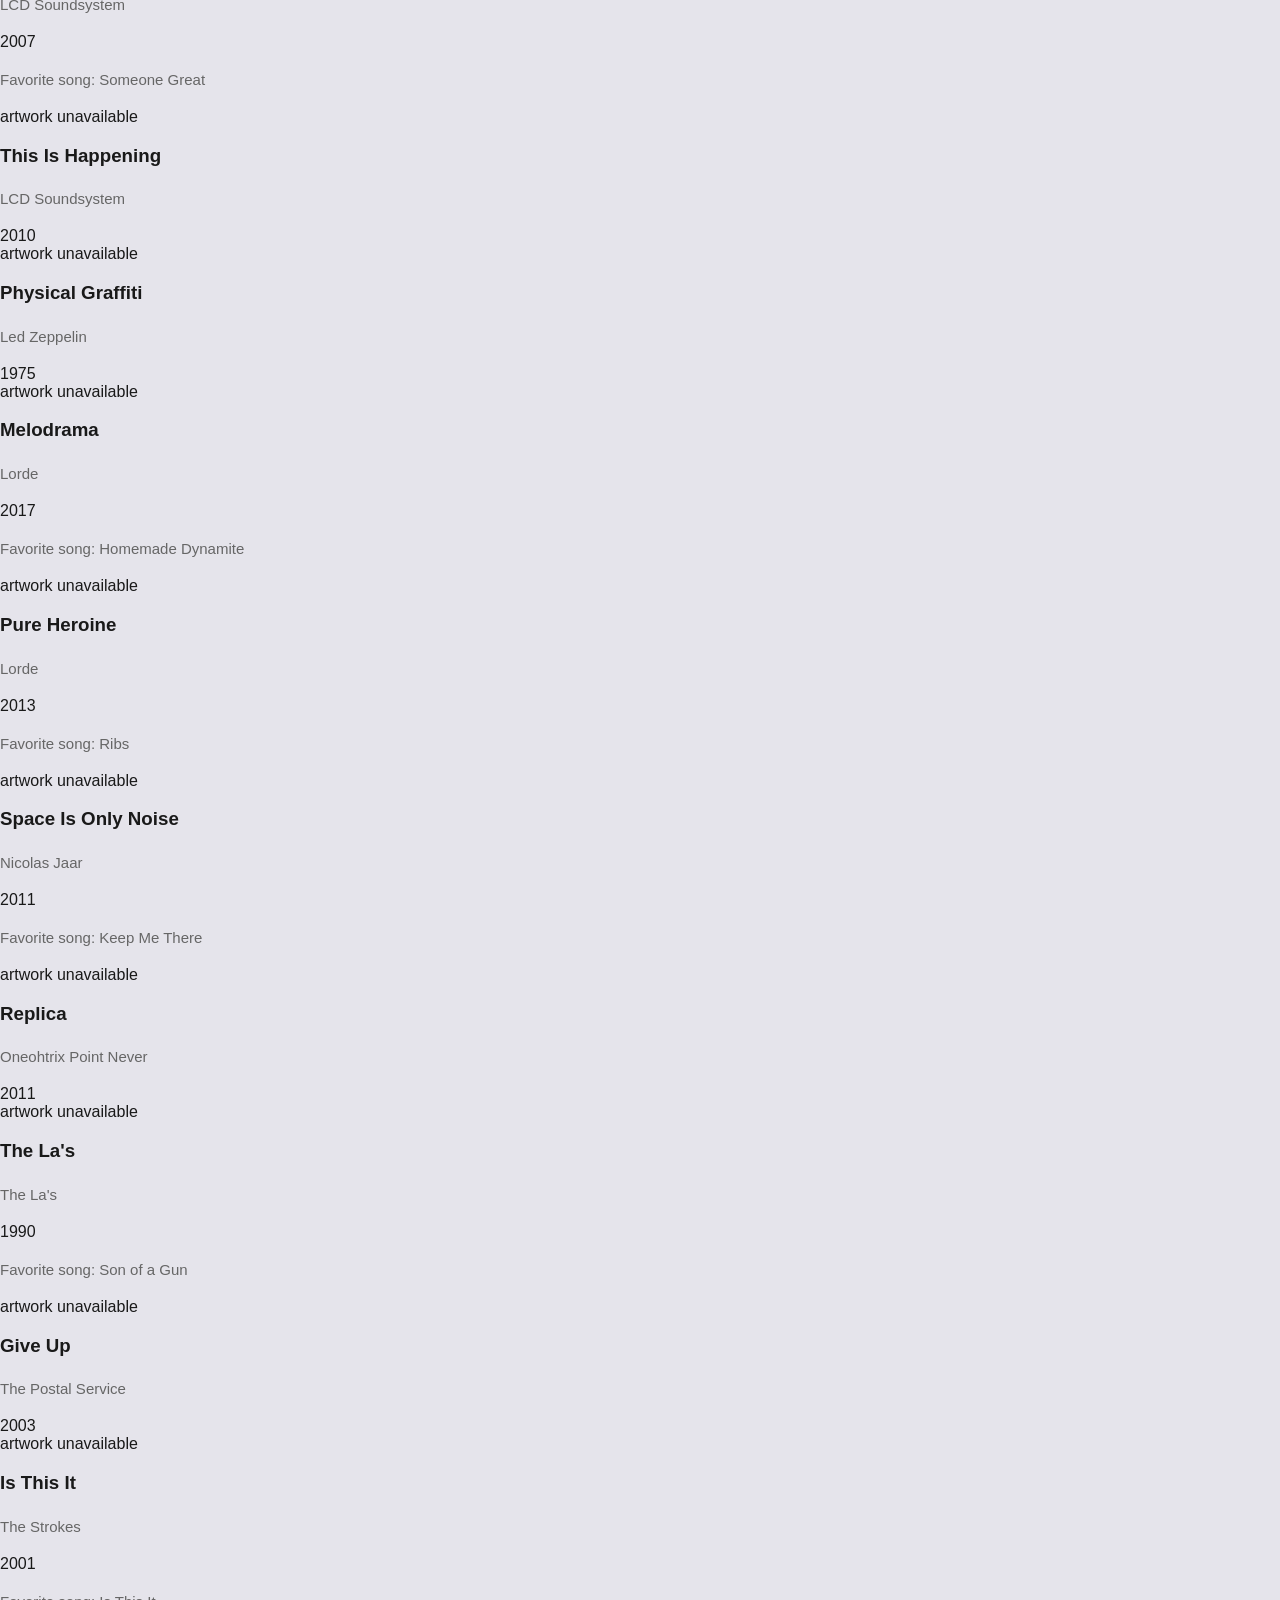
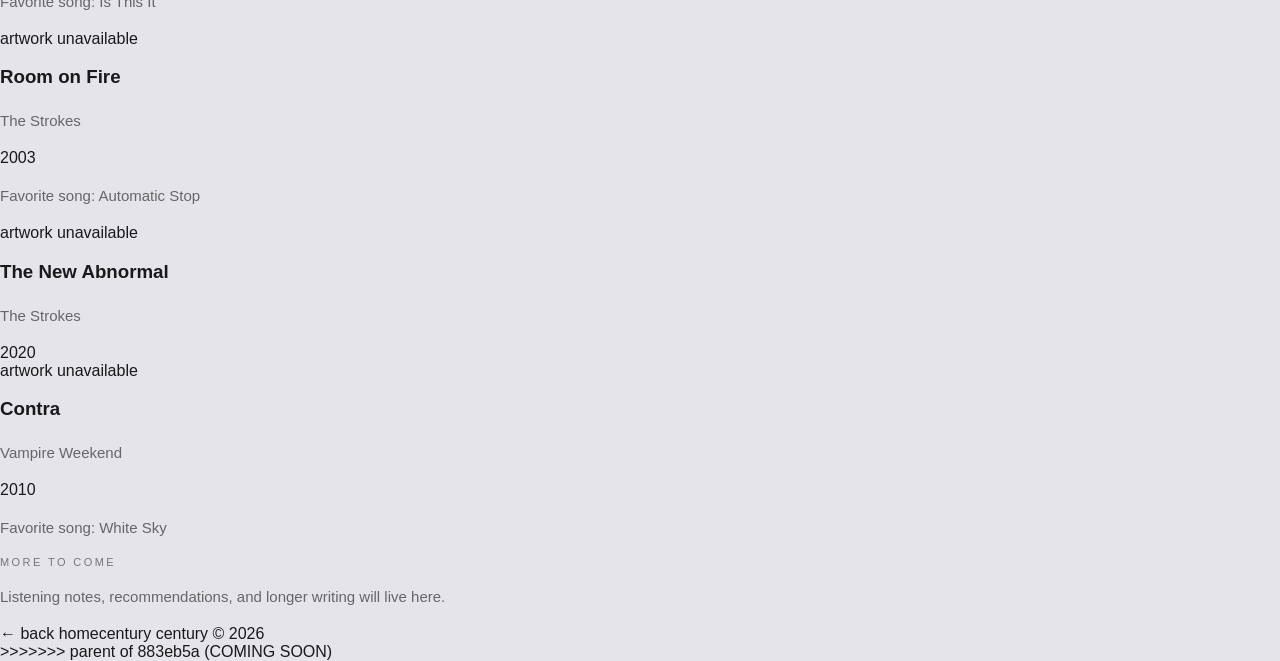
==== commit e6554c30: "Update with plugins" ====
--- a/blog.html
+++ b/blog.html
@@ -1,3 +1,7 @@
+<<<<<<< HEAD
 <!doctype html>
 <html lang="en"><head><meta charset="utf-8"><meta name="viewport" content="width=device-width, initial-scale=1"><title>Blog — Century Century</title><link rel="stylesheet" href="styles.css"></head>
 <body class="landing inner-page compact-page blog-page"><main><section class="compact-intro"><div class="centerpiece"><nav class="floating-nav" aria-label="Main navigation"><a href="https://testpressing.net/shane" target="_blank" rel="noopener noreferrer">music</a><a href="blog.html" aria-current="page">blog</a><a href="software.html">software</a></nav><a href="index.html" class="hero-heading-link" aria-label="Back to Century Century home"><h1 class="hero-heading">blog</h1></a></div><p class="intro-subtext">coming soon</p></section></main><script src="transitions.js"></script></body></html>
+=======
+<!doctype html><html lang="en"><head><meta charset="utf-8"><meta name="viewport" content="width=device-width,initial-scale=1"><title>Journal — Century Century</title><meta name="description" content="Records worth listening to, collected by Century Century."><link rel="stylesheet" href="styles.css"></head><body class="journal"><header class="journal-header"><a class="journal-brand" href="index.html">century century</a><nav aria-label="Main navigation"><a href="https://testpressing.net/shane" target="_blank" rel="noopener noreferrer">music ↗</a><a href="blog.html" aria-current="page">blog</a><a href="products.html">products</a></nav></header><main class="journal-main"><div class="eyebrow">CENTURY CENTURY / 001</div><h1>a place for<br>listening.</h1><p class="journal-intro">A personal collection of music worth sharing. Albums I've returned to, things I've discovered, and the occasional thought about what makes a record stick.</p><section class="album-section" aria-labelledby="albums-heading"><div class="section-heading"><h2 id="albums-heading">albums i recommend</h2><span>THE COLLECTION</span></div><div id="album-grid" class="album-grid" aria-live="polite"></div><p id="album-status" class="album-status">Add your first album in <code>albums.js</code>.</p></section><section class="journal-notes"><span class="eyebrow">MORE TO COME</span><p>Listening notes, recommendations, and longer writing will live here.</p></section></main><footer class="journal-footer"><a href="index.html">← back home</a><span>century century © 2026</span></footer><script src="albums.js"></script><script src="album-render.js"></script></body></html>
+>>>>>>> parent of 883eb5a (COMING SOON)
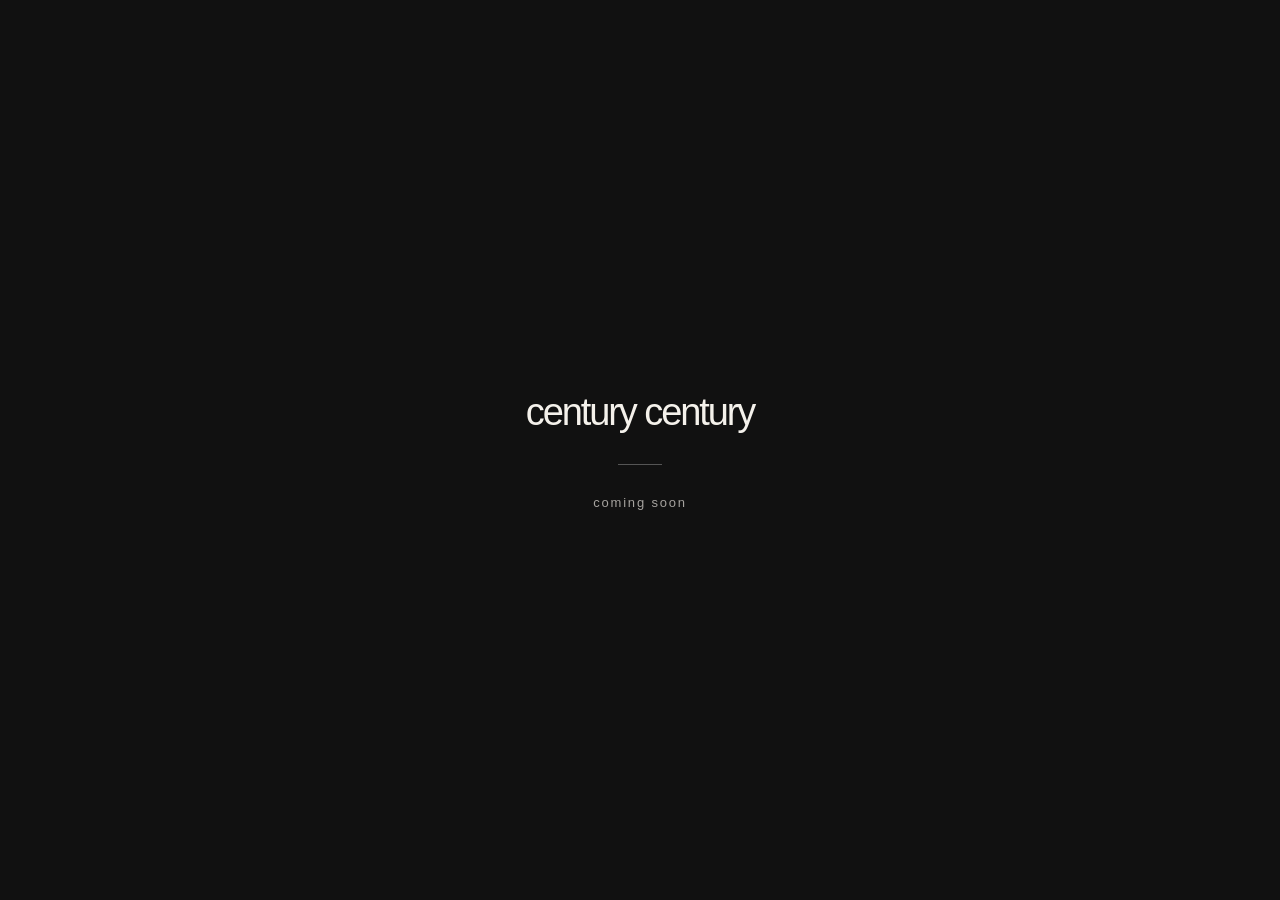
==== commit 2ce0820e: "Restore website to COMING SOON version" ====
--- a/blog.html
+++ b/blog.html
@@ -1,7 +1,25 @@
-<<<<<<< HEAD
 <!doctype html>
-<html lang="en"><head><meta charset="utf-8"><meta name="viewport" content="width=device-width, initial-scale=1"><title>Blog — Century Century</title><link rel="stylesheet" href="styles.css"></head>
-<body class="landing inner-page compact-page blog-page"><main><section class="compact-intro"><div class="centerpiece"><nav class="floating-nav" aria-label="Main navigation"><a href="https://testpressing.net/shane" target="_blank" rel="noopener noreferrer">music</a><a href="blog.html" aria-current="page">blog</a><a href="software.html">software</a></nav><a href="index.html" class="hero-heading-link" aria-label="Back to Century Century home"><h1 class="hero-heading">blog</h1></a></div><p class="intro-subtext">coming soon</p></section></main><script src="transitions.js"></script></body></html>
-=======
-<!doctype html><html lang="en"><head><meta charset="utf-8"><meta name="viewport" content="width=device-width,initial-scale=1"><title>Journal — Century Century</title><meta name="description" content="Records worth listening to, collected by Century Century."><link rel="stylesheet" href="styles.css"></head><body class="journal"><header class="journal-header"><a class="journal-brand" href="index.html">century century</a><nav aria-label="Main navigation"><a href="https://testpressing.net/shane" target="_blank" rel="noopener noreferrer">music ↗</a><a href="blog.html" aria-current="page">blog</a><a href="products.html">products</a></nav></header><main class="journal-main"><div class="eyebrow">CENTURY CENTURY / 001</div><h1>a place for<br>listening.</h1><p class="journal-intro">A personal collection of music worth sharing. Albums I've returned to, things I've discovered, and the occasional thought about what makes a record stick.</p><section class="album-section" aria-labelledby="albums-heading"><div class="section-heading"><h2 id="albums-heading">albums i recommend</h2><span>THE COLLECTION</span></div><div id="album-grid" class="album-grid" aria-live="polite"></div><p id="album-status" class="album-status">Add your first album in <code>albums.js</code>.</p></section><section class="journal-notes"><span class="eyebrow">MORE TO COME</span><p>Listening notes, recommendations, and longer writing will live here.</p></section></main><footer class="journal-footer"><a href="index.html">← back home</a><span>century century © 2026</span></footer><script src="albums.js"></script><script src="album-render.js"></script></body></html>
->>>>>>> parent of 883eb5a (COMING SOON)
+<html lang="en">
+<head>
+  <meta charset="utf-8">
+  <meta name="viewport" content="width=device-width, initial-scale=1">
+  <meta name="robots" content="noindex, nofollow">
+  <title>Coming Soon — Century Century</title>
+  <style>
+    * { box-sizing: border-box; }
+    html, body { margin: 0; min-height: 100%; }
+    body { min-height: 100svh; display: grid; place-items: center; background: #111; color: #f4f1eb; font-family: -apple-system, BlinkMacSystemFont, "Helvetica Neue", Arial, sans-serif; }
+    main { text-align: center; padding: 32px; }
+    h1 { font-size: clamp(24px, 4vw, 38px); font-weight: 400; letter-spacing: -.055em; margin: 0 0 30px; }
+    .rule { width: 44px; height: 1px; background: #555; margin: 0 auto 30px; }
+    p { font-size: 13px; font-weight: 400; letter-spacing: .14em; color: #a6a39f; margin: 0; text-transform: lowercase; }
+  </style>
+</head>
+<body>
+  <main>
+    <h1>century century</h1>
+    <div class="rule" aria-hidden="true"></div>
+    <p>coming soon</p>
+  </main>
+</body>
+</html>
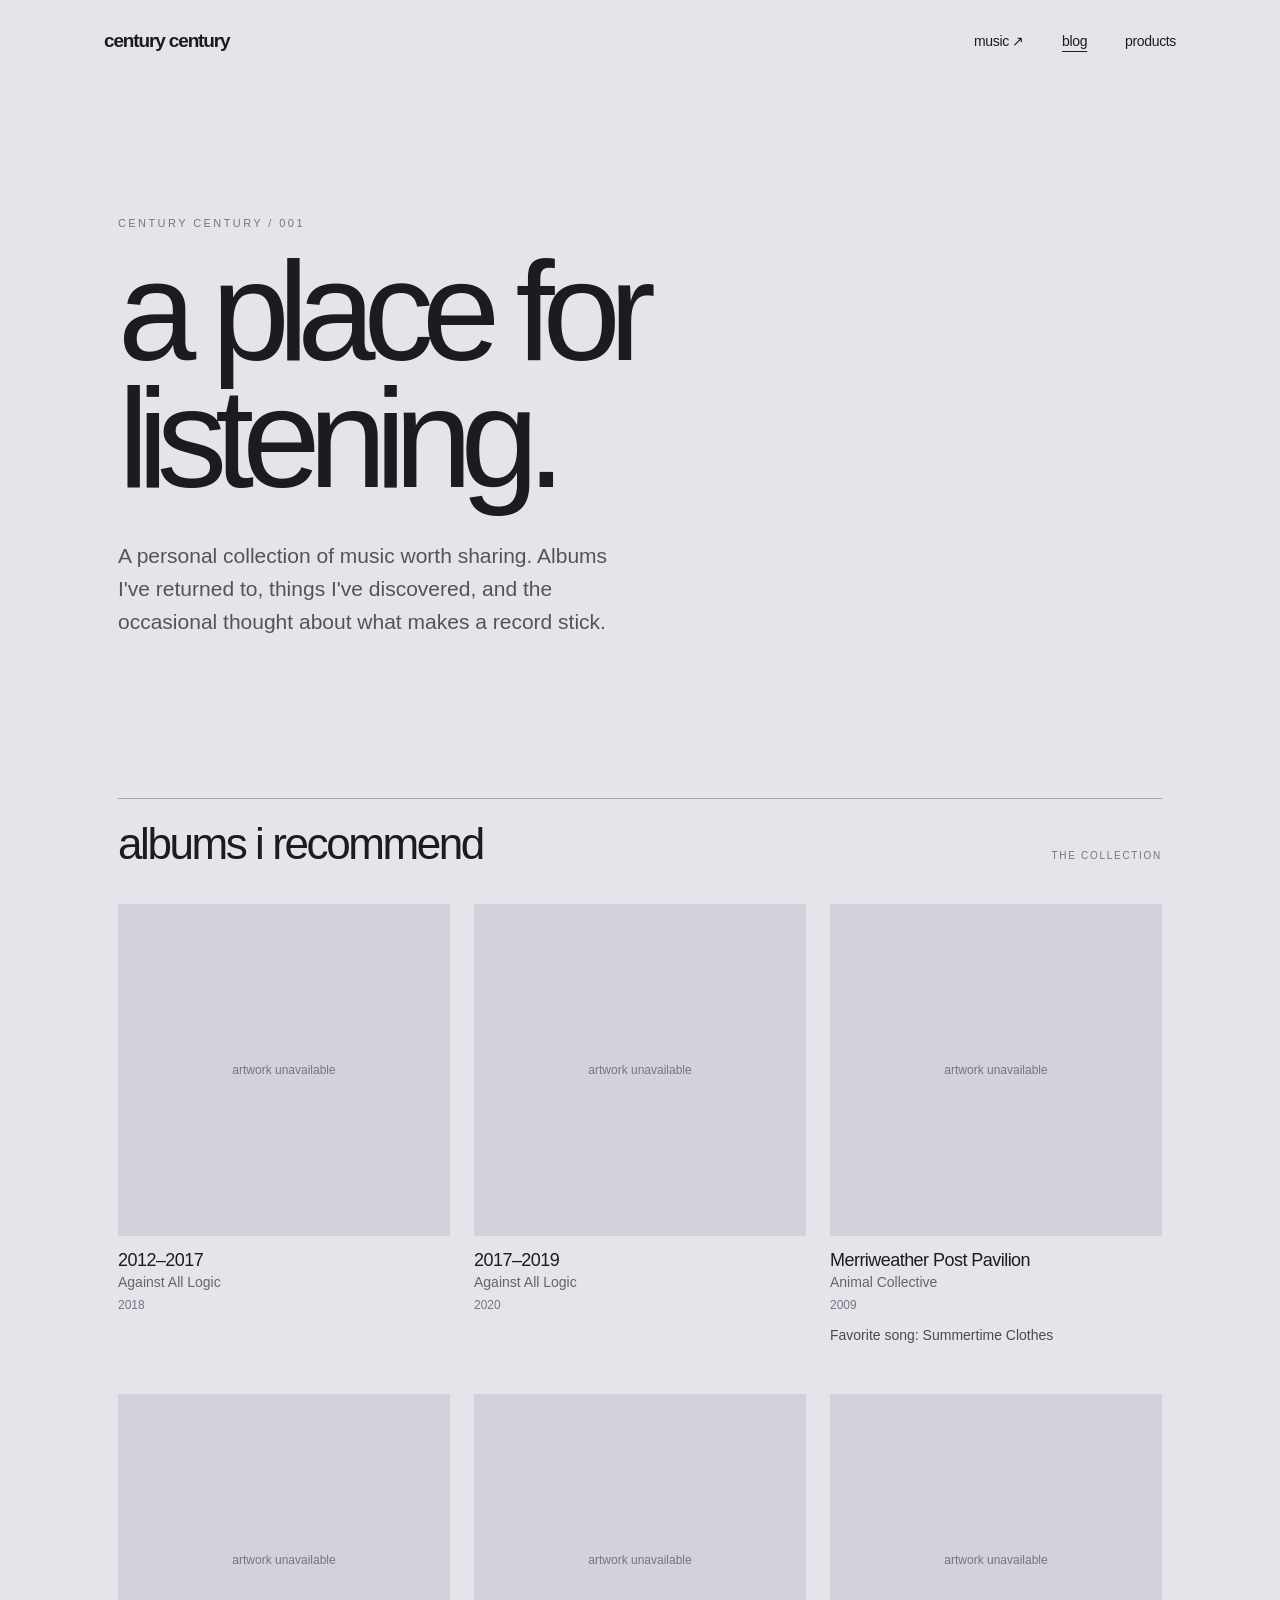
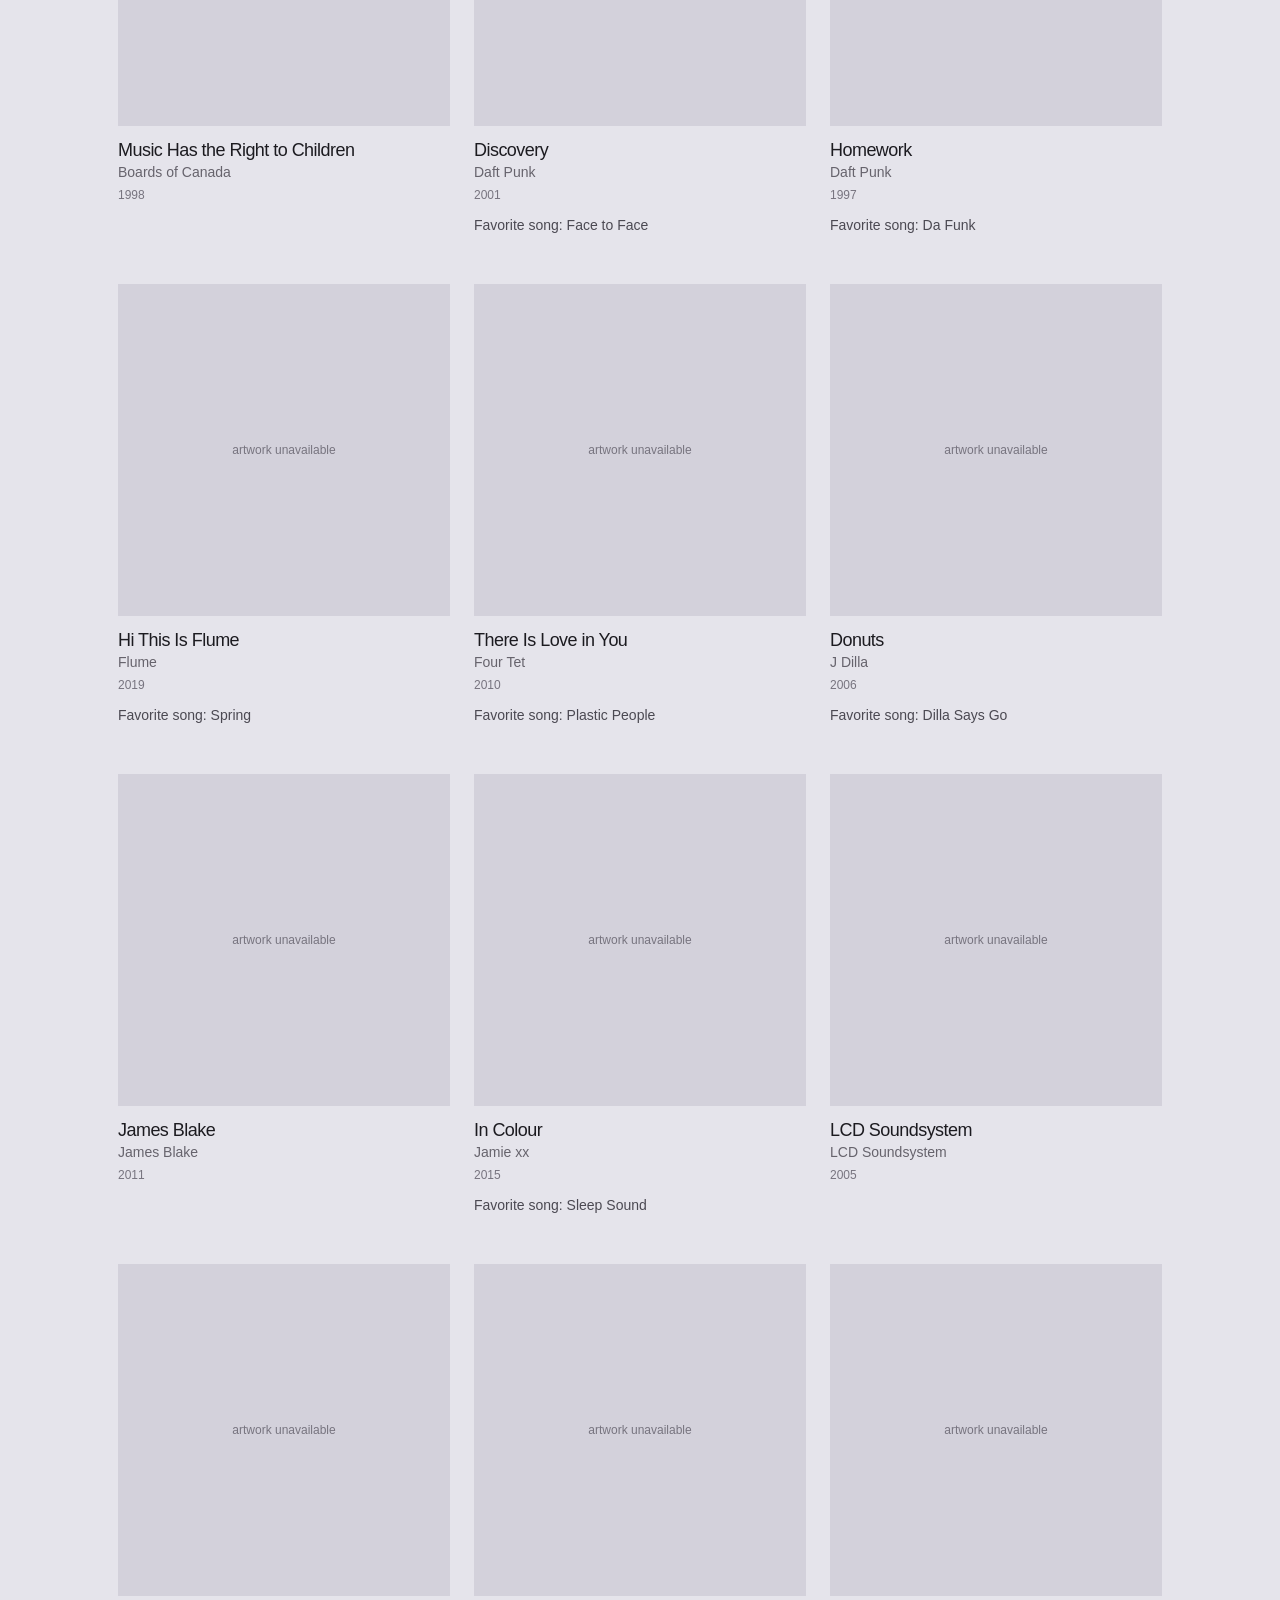
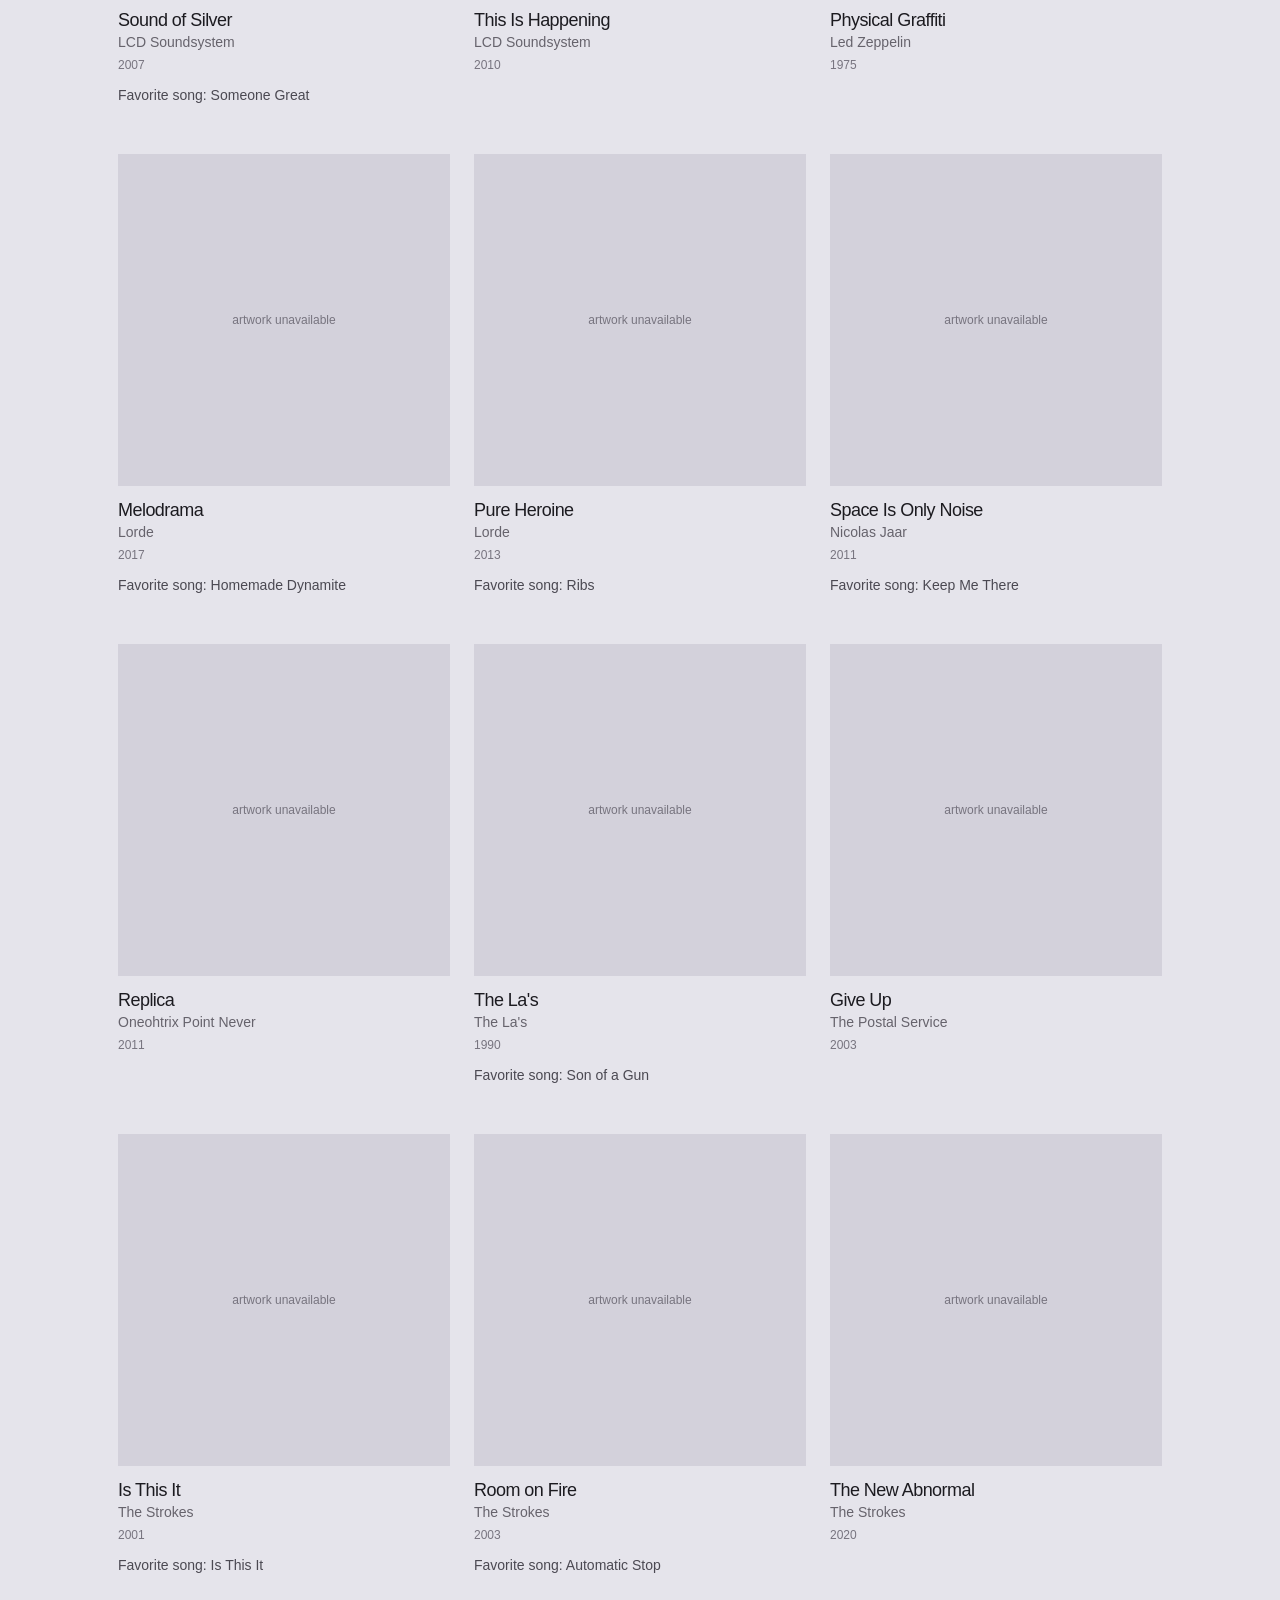
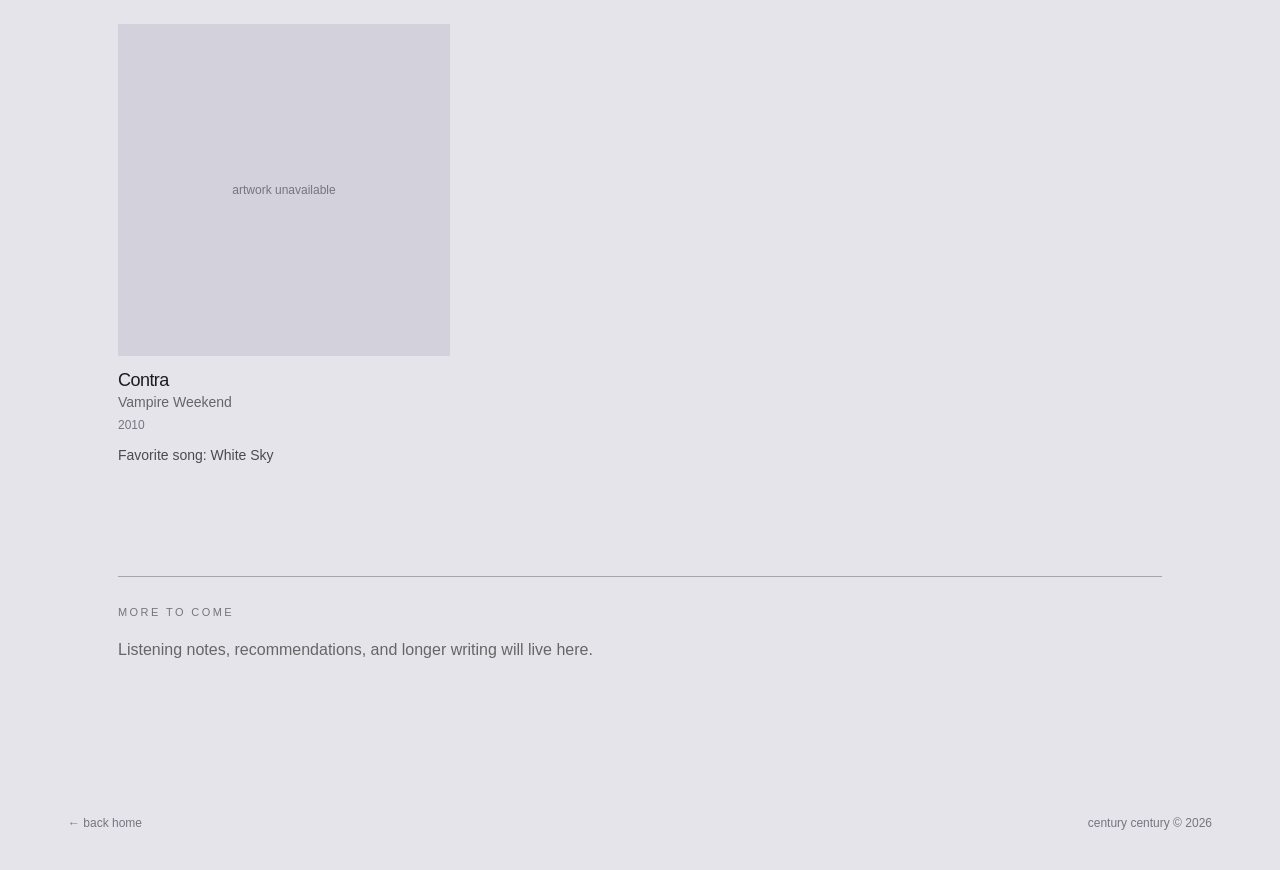
==== commit 55e8dd46: "Revert "COMING SOON" This reverts commit 883eb5ab8b997d0eca5cb1ce10c6ebbf75c094a8." ====
--- a/blog.html
+++ b/blog.html
@@ -1,25 +1 @@
-<!doctype html>
-<html lang="en">
-<head>
-  <meta charset="utf-8">
-  <meta name="viewport" content="width=device-width, initial-scale=1">
-  <meta name="robots" content="noindex, nofollow">
-  <title>Coming Soon — Century Century</title>
-  <style>
-    * { box-sizing: border-box; }
-    html, body { margin: 0; min-height: 100%; }
-    body { min-height: 100svh; display: grid; place-items: center; background: #111; color: #f4f1eb; font-family: -apple-system, BlinkMacSystemFont, "Helvetica Neue", Arial, sans-serif; }
-    main { text-align: center; padding: 32px; }
-    h1 { font-size: clamp(24px, 4vw, 38px); font-weight: 400; letter-spacing: -.055em; margin: 0 0 30px; }
-    .rule { width: 44px; height: 1px; background: #555; margin: 0 auto 30px; }
-    p { font-size: 13px; font-weight: 400; letter-spacing: .14em; color: #a6a39f; margin: 0; text-transform: lowercase; }
-  </style>
-</head>
-<body>
-  <main>
-    <h1>century century</h1>
-    <div class="rule" aria-hidden="true"></div>
-    <p>coming soon</p>
-  </main>
-</body>
-</html>
+<!doctype html><html lang="en"><head><meta charset="utf-8"><meta name="viewport" content="width=device-width,initial-scale=1"><title>Journal — Century Century</title><meta name="description" content="Records worth listening to, collected by Century Century."><link rel="stylesheet" href="styles.css"></head><body class="journal"><header class="journal-header"><a class="journal-brand" href="index.html">century century</a><nav aria-label="Main navigation"><a href="https://testpressing.net/shane" target="_blank" rel="noopener noreferrer">music ↗</a><a href="blog.html" aria-current="page">blog</a><a href="products.html">products</a></nav></header><main class="journal-main"><div class="eyebrow">CENTURY CENTURY / 001</div><h1>a place for<br>listening.</h1><p class="journal-intro">A personal collection of music worth sharing. Albums I've returned to, things I've discovered, and the occasional thought about what makes a record stick.</p><section class="album-section" aria-labelledby="albums-heading"><div class="section-heading"><h2 id="albums-heading">albums i recommend</h2><span>THE COLLECTION</span></div><div id="album-grid" class="album-grid" aria-live="polite"></div><p id="album-status" class="album-status">Add your first album in <code>albums.js</code>.</p></section><section class="journal-notes"><span class="eyebrow">MORE TO COME</span><p>Listening notes, recommendations, and longer writing will live here.</p></section></main><footer class="journal-footer"><a href="index.html">← back home</a><span>century century © 2026</span></footer><script src="albums.js"></script><script src="album-render.js"></script></body></html>
--- a/styles.css
+++ b/styles.css
@@ -0,0 +1,49 @@
+:root{font-family:Arial,Helvetica,sans-serif;color:#191919;background:#f1f0ed;font-synthesis:none}*{box-sizing:border-box}body{margin:0;min-height:100vh}a{color:inherit;text-decoration:none}a:focus-visible{outline:1px solid #555;outline-offset:7px}.nav{display:flex;justify-content:center;align-items:center;gap:clamp(24px,5vw,76px);padding:42px 18px 0}.nav a{font-size:11px;letter-spacing:.2em;text-transform:uppercase;transition:opacity .2s}.nav a:hover,.nav a[aria-current=page]{opacity:.45}.home{min-height:calc(100svh - 90px);display:grid;place-items:center;padding:0 24px 10vh}.home img{display:block;width:min(850px,85vw);height:auto}.inner{max-width:880px;margin:0 auto;padding:clamp(90px,12vw,150px) 26px 110px}.eyebrow{text-transform:uppercase;font-size:11px;letter-spacing:.22em;color:#777;margin-bottom:18px}h1{font-size:clamp(46px,8vw,90px);font-weight:400;letter-spacing:-.075em;line-height:1;margin:0 0 22px}p{font-size:15px;line-height:1.8;color:#666}.rule{border:0;border-top:1px solid #c9c8c4;margin:48px 0 28px}.post{display:grid;grid-template-columns:1fr auto;gap:12px;align-items:start;padding:24px 0;border-bottom:1px solid #d2d0cb}.post h2{font-size:25px;font-weight:400;letter-spacing:-.04em;margin:0 0 8px}.post p{margin:0}.post time{font-size:11px;letter-spacing:.1em;color:#777;white-space:nowrap}.back{display:inline-block;font-size:12px;letter-spacing:.12em;text-transform:uppercase;margin-bottom:45px}.article{max-width:660px}.article h1{font-size:clamp(40px,7vw,70px)}.article p{font-size:17px;color:#343434}.article a{text-decoration:underline;text-underline-offset:3px}.soon{min-height:calc(100svh - 90px);display:flex;align-items:center;justify-content:center;flex-direction:column;padding:40px;text-align:center}.soon h1{font-size:clamp(50px,9vw,110px)}.footer{position:fixed;bottom:24px;width:100%;text-align:center;color:#999;font-size:10px;letter-spacing:.17em;pointer-events:none}@media(max-width:600px){.nav{gap:27px;padding-top:32px}.nav a{font-size:10px}.home{min-height:calc(100svh - 70px);padding-bottom:7vh}.home img{width:95vw}.post{grid-template-columns:1fr}.post time{order:-1}.footer{bottom:16px}}
+
+/* Centered landing composition */
+body.landing{background:#e5e4eb;min-height:100svh;display:grid;place-items:center;overflow-x:hidden}
+.centerpiece{width:min(92vw,900px);display:flex;flex-direction:column;align-items:center;gap:clamp(12px,2vw,24px);transform:translateY(-2%)}
+.floating-nav{width:100%;display:flex;justify-content:space-between;align-items:center;gap:12px;padding:0 2.8%}
+.floating-nav a{font-size:clamp(23px,4.7vw,57px);line-height:1.05;letter-spacing:-.055em;font-weight:400;text-transform:lowercase;white-space:nowrap;transition:opacity .2s}
+.floating-nav a:hover{opacity:.5}
+.center-logo{display:block;width:100%;height:auto}
+@media(max-width:600px){.centerpiece{width:94vw;gap:14px}.floating-nav{padding:0 2%;gap:8px}.floating-nav a{font-size:clamp(21px,6vw,35px)}}
+
+/* Smaller, gently drifting homepage composition */
+body.landing{background:#e5e4eb;overflow:hidden}
+.centerpiece{width:min(64.4vw,630px);gap:clamp(9px,1.4vw,17px);transform:none;animation:century-drift 9s ease-in-out infinite alternate;will-change:transform}
+.floating-nav{padding:0 2.8%}
+.floating-nav a{font-size:clamp(17px,3.29vw,40px)}
+@keyframes century-drift{0%{transform:translate3d(-5px,7px,0) rotate(-.25deg)}50%{transform:translate3d(5px,-7px,0) rotate(.18deg)}100%{transform:translate3d(-2px,3px,0) rotate(-.12deg)}}
+@media(max-width:600px){.centerpiece{width:86vw;gap:12px}.floating-nav a{font-size:clamp(17px,5vw,28px)}}
+@media(prefers-reduced-motion:reduce){.centerpiece{animation:none}}
+
+/* Journal: an editorial companion to the floating homepage */
+body.journal{background:#e5e4eb;color:#1c1b20}
+.journal-header{max-width:1200px;margin:auto;padding:30px clamp(22px,5vw,70px);display:flex;justify-content:space-between;align-items:center;gap:24px}
+.journal-brand{font-size:19px;letter-spacing:-.06em;font-weight:600}
+.journal-header nav{display:flex;gap:clamp(15px,3vw,38px)}
+.journal-header nav a{font-size:14px;letter-spacing:-.025em}
+.journal-header nav a[aria-current]{text-decoration:underline;text-underline-offset:5px}
+.journal-main{max-width:1100px;margin:auto;padding:clamp(65px,11vw,135px) 28px 110px}
+.journal .eyebrow{color:#77747f;font-size:11px}
+.journal h1{font-size:clamp(64px,11vw,142px);letter-spacing:-.085em;line-height:.9;margin:20px 0 38px}
+.journal-intro{max-width:520px;font-size:clamp(17px,2vw,21px);line-height:1.55;color:#55525b}
+.album-section{margin-top:clamp(90px,13vw,160px)}
+.section-heading{border-top:1px solid #a7a5af;padding-top:20px;display:flex;justify-content:space-between;align-items:baseline;gap:16px;margin-bottom:35px}
+.section-heading h2{font-size:clamp(25px,4vw,44px);font-weight:400;letter-spacing:-.055em;margin:0}
+.section-heading span{font-size:10px;letter-spacing:.17em;color:#77747f}
+.album-grid{display:grid;grid-template-columns:repeat(3,minmax(0,1fr));gap:48px 24px}
+.album-cover{aspect-ratio:1;background:#d3d1db;display:flex;align-items:center;justify-content:center;overflow:hidden;color:#77747f;font-size:12px}
+.album-cover img{width:100%;height:100%;object-fit:cover;display:block;transition:transform .35s}
+.album-card a:hover img{transform:scale(1.035)}
+.album-card h3{font-size:18px;font-weight:500;letter-spacing:-.03em;margin:14px 0 2px}
+.album-card .album-artist{font-size:14px;margin:0;color:#66636c;line-height:1.4}
+.album-year{font-size:12px;color:#77747f;display:block;margin-top:5px}
+.album-card .album-note{font-size:14px;color:#4b4952;line-height:1.6;margin:12px 0 0}
+.album-status{color:#77747f;font-size:14px}
+.journal-notes{margin-top:110px;border-top:1px solid #a7a5af;padding-top:25px}
+.journal-notes p{font-size:16px;max-width:520px}
+.journal-footer{max-width:1200px;margin:auto;padding:25px 28px 40px;display:flex;justify-content:space-between;gap:20px;font-size:12px;color:#77747f}
+@media(max-width:680px){.journal-header{padding:25px 20px}.journal-brand{font-size:16px}.journal-header nav{gap:13px}.journal-header nav a{font-size:12px}.journal-main{padding:75px 20px 75px}.album-grid{grid-template-columns:repeat(2,minmax(0,1fr));gap:30px 14px}.album-card h3{font-size:16px}.section-heading span{font-size:9px}}
+@media(max-width:390px){.journal-header{flex-wrap:wrap}.album-grid{grid-template-columns:1fr}}
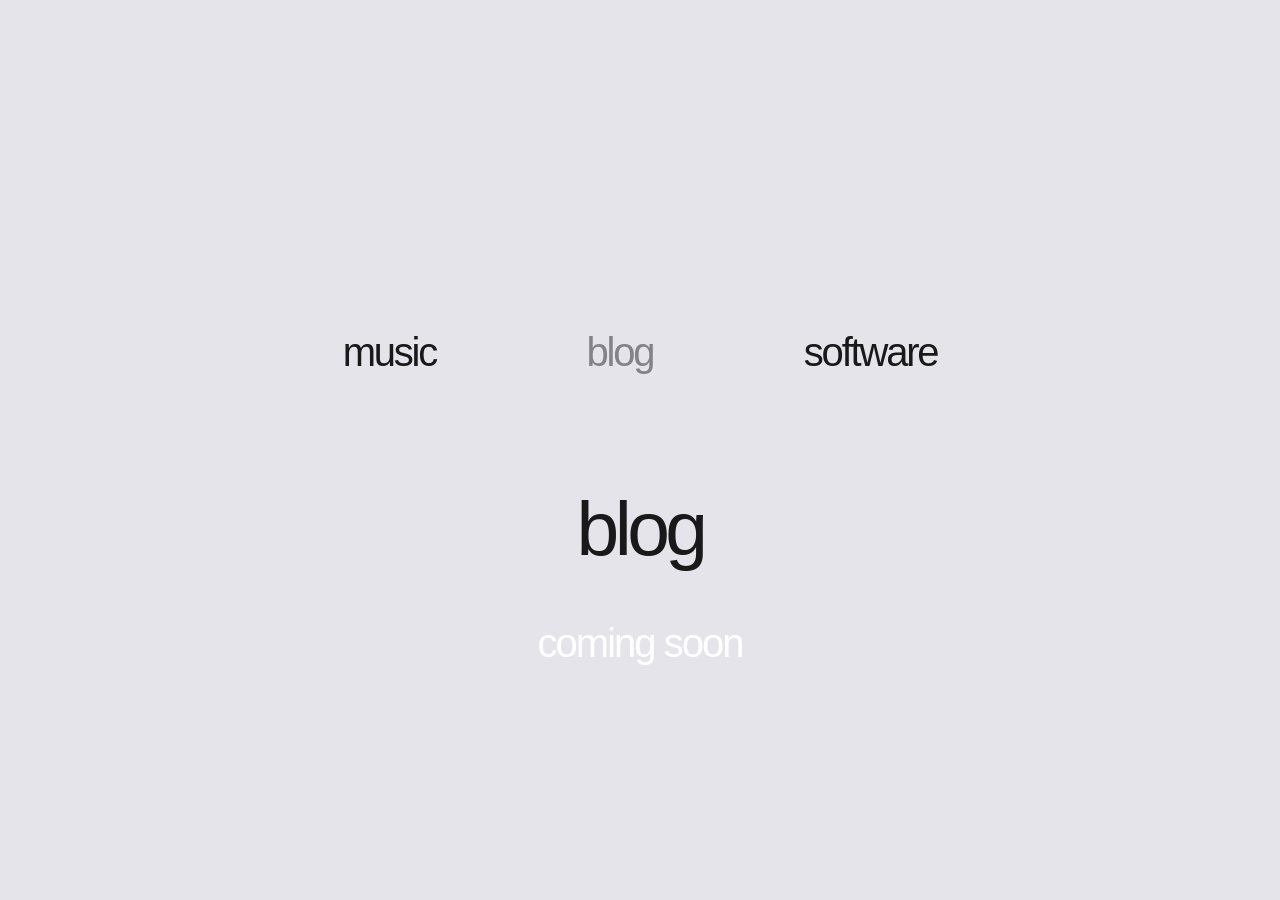
==== commit 696094aa: "BACK TO NORMAL" ====
--- a/blog.html
+++ b/blog.html
@@ -1 +1 @@
-<!doctype html><html lang="en"><head><meta charset="utf-8"><meta name="viewport" content="width=device-width,initial-scale=1"><title>Journal — Century Century</title><meta name="description" content="Records worth listening to, collected by Century Century."><link rel="stylesheet" href="styles.css"></head><body class="journal"><header class="journal-header"><a class="journal-brand" href="index.html">century century</a><nav aria-label="Main navigation"><a href="https://testpressing.net/shane" target="_blank" rel="noopener noreferrer">music ↗</a><a href="blog.html" aria-current="page">blog</a><a href="products.html">products</a></nav></header><main class="journal-main"><div class="eyebrow">CENTURY CENTURY / 001</div><h1>a place for<br>listening.</h1><p class="journal-intro">A personal collection of music worth sharing. Albums I've returned to, things I've discovered, and the occasional thought about what makes a record stick.</p><section class="album-section" aria-labelledby="albums-heading"><div class="section-heading"><h2 id="albums-heading">albums i recommend</h2><span>THE COLLECTION</span></div><div id="album-grid" class="album-grid" aria-live="polite"></div><p id="album-status" class="album-status">Add your first album in <code>albums.js</code>.</p></section><section class="journal-notes"><span class="eyebrow">MORE TO COME</span><p>Listening notes, recommendations, and longer writing will live here.</p></section></main><footer class="journal-footer"><a href="index.html">← back home</a><span>century century © 2026</span></footer><script src="albums.js"></script><script src="album-render.js"></script></body></html>
+<!doctype html><html lang="en"><head><meta charset="utf-8"><meta name="viewport" content="width=device-width,initial-scale=1"><meta name="theme-color" content="#e5e4eb"><title>Blog — Century Century</title><link rel="stylesheet" href="styles.css"></head><body class="landing inner-page compact-page blog-page"><main><section class="compact-intro"><div class="centerpiece"><nav class="floating-nav" aria-label="Main navigation"><a href="https://testpressing.net/shane" target="_blank" rel="noopener noreferrer">music</a><a href="blog.html" aria-current="page">blog</a><a href="software.html">software</a></nav><a href="index.html" class="hero-heading-link" aria-label="Back to Century Century home"><h1 class="hero-heading">blog</h1></a></div><p class="intro-subtext">coming soon</p></section></main><script src="transitions.js"></script></body></html>
--- a/styles.css
+++ b/styles.css
@@ -18,32 +18,98 @@
 @media(max-width:600px){.centerpiece{width:86vw;gap:12px}.floating-nav a{font-size:clamp(17px,5vw,28px)}}
 @media(prefers-reduced-motion:reduce){.centerpiece{animation:none}}
 
-/* Journal: an editorial companion to the floating homepage */
-body.journal{background:#e5e4eb;color:#1c1b20}
-.journal-header{max-width:1200px;margin:auto;padding:30px clamp(22px,5vw,70px);display:flex;justify-content:space-between;align-items:center;gap:24px}
-.journal-brand{font-size:19px;letter-spacing:-.06em;font-weight:600}
-.journal-header nav{display:flex;gap:clamp(15px,3vw,38px)}
-.journal-header nav a{font-size:14px;letter-spacing:-.025em}
-.journal-header nav a[aria-current]{text-decoration:underline;text-underline-offset:5px}
-.journal-main{max-width:1100px;margin:auto;padding:clamp(65px,11vw,135px) 28px 110px}
-.journal .eyebrow{color:#77747f;font-size:11px}
-.journal h1{font-size:clamp(64px,11vw,142px);letter-spacing:-.085em;line-height:.9;margin:20px 0 38px}
-.journal-intro{max-width:520px;font-size:clamp(17px,2vw,21px);line-height:1.55;color:#55525b}
-.album-section{margin-top:clamp(90px,13vw,160px)}
-.section-heading{border-top:1px solid #a7a5af;padding-top:20px;display:flex;justify-content:space-between;align-items:baseline;gap:16px;margin-bottom:35px}
-.section-heading h2{font-size:clamp(25px,4vw,44px);font-weight:400;letter-spacing:-.055em;margin:0}
-.section-heading span{font-size:10px;letter-spacing:.17em;color:#77747f}
-.album-grid{display:grid;grid-template-columns:repeat(3,minmax(0,1fr));gap:48px 24px}
-.album-cover{aspect-ratio:1;background:#d3d1db;display:flex;align-items:center;justify-content:center;overflow:hidden;color:#77747f;font-size:12px}
-.album-cover img{width:100%;height:100%;object-fit:cover;display:block;transition:transform .35s}
-.album-card a:hover img{transform:scale(1.035)}
-.album-card h3{font-size:18px;font-weight:500;letter-spacing:-.03em;margin:14px 0 2px}
-.album-card .album-artist{font-size:14px;margin:0;color:#66636c;line-height:1.4}
-.album-year{font-size:12px;color:#77747f;display:block;margin-top:5px}
-.album-card .album-note{font-size:14px;color:#4b4952;line-height:1.6;margin:12px 0 0}
-.album-status{color:#77747f;font-size:14px}
-.journal-notes{margin-top:110px;border-top:1px solid #a7a5af;padding-top:25px}
-.journal-notes p{font-size:16px;max-width:520px}
-.journal-footer{max-width:1200px;margin:auto;padding:25px 28px 40px;display:flex;justify-content:space-between;gap:20px;font-size:12px;color:#77747f}
-@media(max-width:680px){.journal-header{padding:25px 20px}.journal-brand{font-size:16px}.journal-header nav{gap:13px}.journal-header nav a{font-size:12px}.journal-main{padding:75px 20px 75px}.album-grid{grid-template-columns:repeat(2,minmax(0,1fr));gap:30px 14px}.album-card h3{font-size:16px}.section-heading span{font-size:9px}}
-@media(max-width:390px){.journal-header{flex-wrap:wrap}.album-grid{grid-template-columns:1fr}}
+/* Shared centered layout for the blog and plugins pages */
+body.landing.inner-page{display:block;overflow-x:hidden;overflow-y:auto}
+.inner-page .hero{min-height:100svh;display:flex;flex-direction:column;align-items:center;justify-content:center;position:relative;padding:60px 0 90px}
+.inner-page .centerpiece{animation:century-drift 9s ease-in-out infinite alternate;flex-shrink:0}
+.inner-page .centerpiece>a{display:block;width:100%}
+.inner-page .floating-nav a[aria-current="page"]{opacity:.48}
+.coming-soon{margin-top:42px;color:#fff;font-size:clamp(24px,4vw,48px);font-weight:400;letter-spacing:-.045em;text-align:center}
+.scroll-hint{position:absolute;bottom:35px;left:0;right:0;text-align:center;color:#666;font-size:12px;letter-spacing:.04em}
+.scroll-hint span{margin-left:7px}
+.plugin-section{background:#e5e4eb;padding:70px 24px 130px}
+.plugin-wrap{width:min(740px,100%);margin:0 auto}
+.plugin-wrap h1{font-size:clamp(42px,7vw,76px);font-weight:400;letter-spacing:-.07em;margin:0 0 12px}
+.plugin-intro{margin:0 0 44px;color:#555}
+.plugin-catalog{display:flex;flex-direction:column;gap:0}
+.plugin{padding:34px 0;border-top:1px solid #bcbac2;display:flex;flex-direction:column;gap:12px}
+.plugin:last-child{border-bottom:1px solid #bcbac2}
+.plugin-top{display:flex;justify-content:space-between;gap:16px;align-items:center}
+.plugin-type,.status{font-size:11px;letter-spacing:.06em;color:#666}
+.plugin h2{font-size:clamp(28px,5vw,43px);font-weight:400;letter-spacing:-.05em;margin:4px 0 0}
+.plugin p{font-size:15px;line-height:1.65;color:#555;max-width:540px;margin:0}
+.plugin-footer{margin-top:9px}
+.download{display:inline-block;font-size:13px;padding:12px 19px;border:1px solid #555;border-radius:3px;transition:background .2s,color .2s}
+a.download:hover{background:#191919;color:#fff}
+.download[aria-disabled="true"]{opacity:.5;cursor:default}
+@media(max-width:600px){.inner-page .hero{padding:50px 0 80px}.plugin-section{padding:45px 24px 90px}.plugin{padding:28px 0}.coming-soon{margin-top:32px}}
+@media(prefers-reduced-motion:reduce){.inner-page .centerpiece{animation:none}}
+
+/* Logo-to-heading navigation transition */
+.centerpiece .hero-heading-link{width:100%;display:flex;justify-content:center;align-items:center;min-height:clamp(100px,21vw,260px)}
+.hero-heading{font-size:clamp(76px,15vw,190px);font-weight:400;letter-spacing:-.085em;line-height:1;margin:0;color:#191919;text-transform:lowercase}
+.centerpiece .center-logo,.centerpiece .hero-heading{transition:opacity .32s ease,filter .32s ease,transform .45s cubic-bezier(.2,.7,.2,1)}
+body.page-leaving .center-logo,body.page-leaving .hero-heading{opacity:0;filter:blur(8px);transform:scale(.94)}
+body.page-entering .center-logo,body.page-entering .hero-heading{animation:century-arrive .58s cubic-bezier(.2,.7,.2,1) both}
+@keyframes century-arrive{from{opacity:0;filter:blur(8px);transform:scale(1.06)}to{opacity:1;filter:blur(0);transform:scale(1)}}
+/* Heading is centered where the original floating logo appeared */
+.inner-page .centerpiece{animation:none}
+.inner-page .hero{min-height:100svh}
+.plugin-wrap h2#plugin-heading{font-size:clamp(35px,6vw,64px);font-weight:400;letter-spacing:-.06em;margin:0 0 12px}
+@media(prefers-reduced-motion:reduce){.centerpiece .center-logo,.centerpiece .hero-heading{transition:none}body.page-entering .center-logo,body.page-entering .hero-heading{animation:none}}
+
+/* Compact inner pages: heading centered with content immediately below */
+body.landing.inner-page.compact-page{display:block;overflow-x:hidden;overflow-y:auto;min-height:100svh}
+.compact-page .compact-intro{width:100%;display:flex;flex-direction:column;align-items:center;justify-content:center;padding:clamp(52px,11vh,110px) 20px 20px}
+.compact-page .centerpiece{width:min(64.4vw,630px);gap:clamp(9px,1.4vw,17px);animation:none;transform:none}
+.compact-page .centerpiece .hero-heading-link{min-height:0;padding:14px 0 0}
+.compact-page .hero-heading{font-size:clamp(68px,12vw,148px)}
+.compact-page .intro-subtext{margin:12px 0 0;color:#555;font-size:clamp(13px,1.5vw,16px);line-height:1.6;text-align:center;transition:opacity .32s ease,filter .32s ease,transform .45s ease}
+.compact-page .plugin-section{padding:clamp(18px,3vh,32px) 24px 100px;background:transparent}
+.compact-page .plugin{padding:25px 0}
+body.page-leaving .intro-subtext{opacity:0;filter:blur(8px);transform:translateY(7px)}
+body.page-entering .intro-subtext{animation:century-subtext-arrive .65s .08s both}
+@keyframes century-subtext-arrive{from{opacity:0;filter:blur(8px);transform:translateY(12px)}to{opacity:1;filter:blur(0);transform:translateY(0)}}
+@media(max-width:600px){.compact-page .compact-intro{padding:clamp(65px,12vh,100px) 12px 12px}.compact-page .centerpiece{width:86vw}.compact-page .hero-heading{font-size:clamp(64px,17vw,100px)}.compact-page .plugin-section{padding:20px 22px 70px}}
+@media(prefers-reduced-motion:reduce){.compact-page .intro-subtext{transition:none}body.page-entering .intro-subtext{animation:none}}
+
+/* Shared spacing for the Software and Blog headings */
+.compact-page:is(.plugins-page,.blog-page) .compact-intro{padding-top:clamp(100px,19vh,205px);padding-bottom:clamp(48px,8vh,88px)}
+.compact-page:is(.plugins-page,.blog-page) .centerpiece{gap:clamp(55px,10vh,105px)}
+.compact-page:is(.plugins-page,.blog-page) .centerpiece .hero-heading-link{padding:0}
+.compact-page:is(.plugins-page,.blog-page) .intro-subtext{max-width:590px;margin:clamp(28px,5vh,48px) auto 0;padding:0 16px;font-size:clamp(15px,1.65vw,18px);line-height:1.8;color:#45434b;text-wrap:pretty}
+.compact-page:is(.plugins-page,.blog-page) .plugin-section{padding-top:clamp(16px,3vh,34px)}
+@media(max-width:600px){.compact-page:is(.plugins-page,.blog-page) .compact-intro{padding-top:clamp(95px,16vh,145px);padding-bottom:44px}.compact-page:is(.plugins-page,.blog-page) .centerpiece{gap:clamp(55px,9vh,85px)}.compact-page:is(.plugins-page,.blog-page) .intro-subtext{margin-top:30px;padding:0 20px;font-size:15px}}
+
+/* Software and Blog: smaller centered headings, generous whitespace, larger introductions */
+.compact-page:is(.plugins-page,.blog-page) .compact-intro{padding-top:clamp(115px,22vh,245px);padding-bottom:clamp(60px,10vh,115px)}
+.compact-page:is(.plugins-page,.blog-page) .centerpiece{gap:clamp(76px,13vh,145px)}
+.compact-page:is(.plugins-page,.blog-page) .centerpiece .hero-heading-link{width:100%;justify-content:center}
+.compact-page:is(.plugins-page,.blog-page) .hero-heading{font-size:clamp(45px,6vw,78px);letter-spacing:-.06em;text-align:center}
+.compact-page:is(.plugins-page,.blog-page) .intro-subtext{max-width:760px;margin:clamp(52px,9vh,95px) auto 0;padding:0 20px;font-size:clamp(19px,2.15vw,25px);line-height:1.7;color:#45434b;text-align:center}
+.compact-page:is(.plugins-page,.blog-page) .plugin-section{padding-top:clamp(25px,5vh,55px)}
+@media(max-width:600px){.compact-page:is(.plugins-page,.blog-page) .compact-intro{padding-top:clamp(115px,19vh,175px);padding-bottom:55px}.compact-page:is(.plugins-page,.blog-page) .centerpiece{gap:clamp(65px,11vh,100px)}.compact-page:is(.plugins-page,.blog-page) .hero-heading{font-size:clamp(43px,10vw,62px)}.compact-page:is(.plugins-page,.blog-page) .intro-subtext{margin-top:55px;padding:0 15px;font-size:19px;line-height:1.65}}
+
+/* Collection download, using the existing Software page typography */
+.collection-download{margin:0 0 42px;padding:32px 0 38px;border-top:1px solid #bcbac2;border-bottom:1px solid #bcbac2;text-align:center}
+.collection-download .collection-eyebrow{margin:0 0 13px;color:#666;font-size:11px;line-height:1.4;letter-spacing:.12em}
+.collection-download h2{margin:0 0 15px;font-size:clamp(28px,4.5vw,40px);font-weight:400;line-height:1.15;letter-spacing:-.045em}
+.collection-download p{margin:0 auto 24px;max-width:580px;font-size:16px;line-height:1.7;color:#555}
+.collection-download .download{padding:14px 25px}
+.collection-download .download-note{margin:20px auto 0;max-width:520px;font-size:13px;line-height:1.7;color:#666}
+@media(max-width:600px){.collection-download{margin-bottom:30px;padding:27px 0 30px}.collection-download p{font-size:15px}.plugin-top{align-items:flex-start}.plugin-type,.status{line-height:1.5}.status{text-align:right}}
+
+/* Actual interface screenshots beside each software name */
+.plugins-page .plugin-wrap{width:min(960px,100%)}
+.plugins-page .plugin{display:grid;grid-template-columns:minmax(0,1fr) minmax(240px,340px);gap:38px;align-items:center;padding:38px 0}
+.plugin-copy{min-width:0;display:flex;flex-direction:column;gap:12px}
+.plugin-screenshot{margin:0;min-width:0}
+.plugin-screenshot a{display:block;border-radius:9px;transition:transform .2s ease}
+.plugin-screenshot a:hover{transform:translateY(-3px)}
+.plugin-screenshot img{display:block;width:100%;height:auto;border:1px solid #bcbac2;border-radius:9px;box-shadow:0 8px 24px #19191912}
+.plugin-screenshot figcaption{margin-top:10px;text-align:center;font-size:11px;line-height:1.5;color:#666}
+@media(max-width:700px){.plugins-page .plugin{grid-template-columns:1fr;gap:24px;padding:32px 0}.plugin-screenshot{width:min(420px,100%);justify-self:center}.plugin-top{gap:16px}}
+@media(prefers-reduced-motion:reduce){.plugin-screenshot a{transition:none}.plugin-screenshot a:hover{transform:none}}
+
+/* Upcoming software: no download links until releases exist */
+.upcoming-software{margin:clamp(65px,10vh,115px) auto 70px;padding-top:27px;border-top:1px solid #bcbac2}.upcoming-kicker{font-size:11px!important;letter-spacing:.15em;color:#777!important;margin:0 0 12px!important}.upcoming-software>h2{font-size:clamp(32px,5vw,48px);font-weight:400;letter-spacing:-.06em;margin:0 0 27px}.upcoming-project{display:flex;justify-content:space-between;gap:25px;align-items:start;border-top:1px solid #bcbac2;padding:28px 0}.upcoming-project h3{font-size:clamp(25px,3vw,34px);font-weight:400;letter-spacing:-.05em;margin:0 0 8px}.upcoming-project p{max-width:560px;line-height:1.65;margin:0;font-size:16px;color:#555}.upcoming-status{white-space:nowrap;font-size:12px;color:#777;border:1px solid #bcbac2;border-radius:50px;padding:9px 14px}.blog-page .compact-intro{min-height:100svh;display:flex;flex-direction:column;justify-content:center}.blog-page .intro-subtext{font-size:clamp(25px,4vw,40px)!important;color:#fff!important;letter-spacing:-.05em;margin-top:42px!important}.blog-page .compact-intro{padding-bottom:12vh}@media(max-width:650px){.upcoming-project{flex-direction:column;gap:16px}}
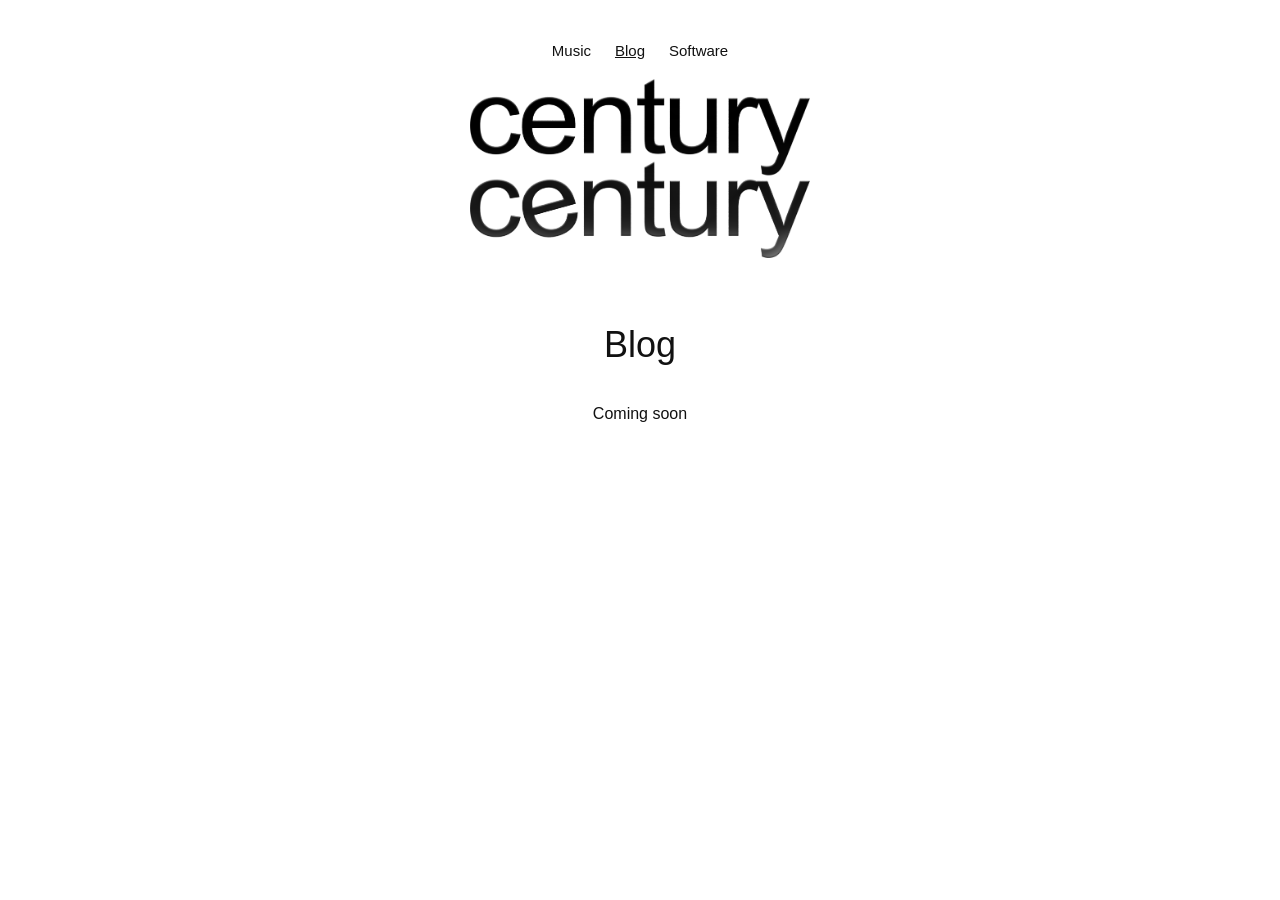
==== commit dc70c9b3: "stripbackl" ====
--- a/blog.html
+++ b/blog.html
@@ -1 +1,27 @@
-<!doctype html><html lang="en"><head><meta charset="utf-8"><meta name="viewport" content="width=device-width,initial-scale=1"><meta name="theme-color" content="#e5e4eb"><title>Blog — Century Century</title><link rel="stylesheet" href="styles.css"></head><body class="landing inner-page compact-page blog-page"><main><section class="compact-intro"><div class="centerpiece"><nav class="floating-nav" aria-label="Main navigation"><a href="https://testpressing.net/shane" target="_blank" rel="noopener noreferrer">music</a><a href="blog.html" aria-current="page">blog</a><a href="software.html">software</a></nav><a href="index.html" class="hero-heading-link" aria-label="Back to Century Century home"><h1 class="hero-heading">blog</h1></a></div><p class="intro-subtext">coming soon</p></section></main><script src="transitions.js"></script></body></html>+<!doctype html>
+<html lang="en">
+<head>
+  <meta charset="utf-8">
+  <meta name="viewport" content="width=device-width, initial-scale=1">
+  <meta name="theme-color" content="#ffffff">
+  <title>Blog — Century Century</title>
+  <link rel="icon" type="image/svg+xml" href="assets/favicon.svg">
+  <link rel="stylesheet" href="styles.css">
+</head>
+<body class="page-blog">
+  <header class="site-header">
+    <nav aria-label="Main navigation">
+  <a href="https://testpressing.net/shane" target="_blank" rel="noopener noreferrer">Music</a>
+  <a href="blog.html" aria-current="page">Blog</a>
+  <a href="software.html">Software</a>
+</nav>
+    <a class="logo" href="index.html" aria-label="Century Century home">
+  <img src="assets/century-century-logo.png" alt="Century Century" width="1657" height="873">
+</a>
+  </header>
+  <main id="main">
+    <h1>Blog</h1>
+    <p>Coming soon</p>
+  </main>
+</body>
+</html>
--- a/styles.css
+++ b/styles.css
@@ -1,115 +1,93 @@
-:root{font-family:Arial,Helvetica,sans-serif;color:#191919;background:#f1f0ed;font-synthesis:none}*{box-sizing:border-box}body{margin:0;min-height:100vh}a{color:inherit;text-decoration:none}a:focus-visible{outline:1px solid #555;outline-offset:7px}.nav{display:flex;justify-content:center;align-items:center;gap:clamp(24px,5vw,76px);padding:42px 18px 0}.nav a{font-size:11px;letter-spacing:.2em;text-transform:uppercase;transition:opacity .2s}.nav a:hover,.nav a[aria-current=page]{opacity:.45}.home{min-height:calc(100svh - 90px);display:grid;place-items:center;padding:0 24px 10vh}.home img{display:block;width:min(850px,85vw);height:auto}.inner{max-width:880px;margin:0 auto;padding:clamp(90px,12vw,150px) 26px 110px}.eyebrow{text-transform:uppercase;font-size:11px;letter-spacing:.22em;color:#777;margin-bottom:18px}h1{font-size:clamp(46px,8vw,90px);font-weight:400;letter-spacing:-.075em;line-height:1;margin:0 0 22px}p{font-size:15px;line-height:1.8;color:#666}.rule{border:0;border-top:1px solid #c9c8c4;margin:48px 0 28px}.post{display:grid;grid-template-columns:1fr auto;gap:12px;align-items:start;padding:24px 0;border-bottom:1px solid #d2d0cb}.post h2{font-size:25px;font-weight:400;letter-spacing:-.04em;margin:0 0 8px}.post p{margin:0}.post time{font-size:11px;letter-spacing:.1em;color:#777;white-space:nowrap}.back{display:inline-block;font-size:12px;letter-spacing:.12em;text-transform:uppercase;margin-bottom:45px}.article{max-width:660px}.article h1{font-size:clamp(40px,7vw,70px)}.article p{font-size:17px;color:#343434}.article a{text-decoration:underline;text-underline-offset:3px}.soon{min-height:calc(100svh - 90px);display:flex;align-items:center;justify-content:center;flex-direction:column;padding:40px;text-align:center}.soon h1{font-size:clamp(50px,9vw,110px)}.footer{position:fixed;bottom:24px;width:100%;text-align:center;color:#999;font-size:10px;letter-spacing:.17em;pointer-events:none}@media(max-width:600px){.nav{gap:27px;padding-top:32px}.nav a{font-size:10px}.home{min-height:calc(100svh - 70px);padding-bottom:7vh}.home img{width:95vw}.post{grid-template-columns:1fr}.post time{order:-1}.footer{bottom:16px}}
+/* Century Century — plain starting point
+   Add your own design here. No decorative effects or animation. */
 
-/* Centered landing composition */
-body.landing{background:#e5e4eb;min-height:100svh;display:grid;place-items:center;overflow-x:hidden}
-.centerpiece{width:min(92vw,900px);display:flex;flex-direction:column;align-items:center;gap:clamp(12px,2vw,24px);transform:translateY(-2%)}
-.floating-nav{width:100%;display:flex;justify-content:space-between;align-items:center;gap:12px;padding:0 2.8%}
-.floating-nav a{font-size:clamp(23px,4.7vw,57px);line-height:1.05;letter-spacing:-.055em;font-weight:400;text-transform:lowercase;white-space:nowrap;transition:opacity .2s}
-.floating-nav a:hover{opacity:.5}
-.center-logo{display:block;width:100%;height:auto}
-@media(max-width:600px){.centerpiece{width:94vw;gap:14px}.floating-nav{padding:0 2%;gap:8px}.floating-nav a{font-size:clamp(21px,6vw,35px)}}
+:root {
+  font-family: Arial, Helvetica, sans-serif;
+  color: #111;
+  background: #fff;
+}
 
-/* Smaller, gently drifting homepage composition */
-body.landing{background:#e5e4eb;overflow:hidden}
-.centerpiece{width:min(64.4vw,630px);gap:clamp(9px,1.4vw,17px);transform:none;animation:century-drift 9s ease-in-out infinite alternate;will-change:transform}
-.floating-nav{padding:0 2.8%}
-.floating-nav a{font-size:clamp(17px,3.29vw,40px)}
-@keyframes century-drift{0%{transform:translate3d(-5px,7px,0) rotate(-.25deg)}50%{transform:translate3d(5px,-7px,0) rotate(.18deg)}100%{transform:translate3d(-2px,3px,0) rotate(-.12deg)}}
-@media(max-width:600px){.centerpiece{width:86vw;gap:12px}.floating-nav a{font-size:clamp(17px,5vw,28px)}}
-@media(prefers-reduced-motion:reduce){.centerpiece{animation:none}}
+* { box-sizing: border-box; }
 
-/* Shared centered layout for the blog and plugins pages */
-body.landing.inner-page{display:block;overflow-x:hidden;overflow-y:auto}
-.inner-page .hero{min-height:100svh;display:flex;flex-direction:column;align-items:center;justify-content:center;position:relative;padding:60px 0 90px}
-.inner-page .centerpiece{animation:century-drift 9s ease-in-out infinite alternate;flex-shrink:0}
-.inner-page .centerpiece>a{display:block;width:100%}
-.inner-page .floating-nav a[aria-current="page"]{opacity:.48}
-.coming-soon{margin-top:42px;color:#fff;font-size:clamp(24px,4vw,48px);font-weight:400;letter-spacing:-.045em;text-align:center}
-.scroll-hint{position:absolute;bottom:35px;left:0;right:0;text-align:center;color:#666;font-size:12px;letter-spacing:.04em}
-.scroll-hint span{margin-left:7px}
-.plugin-section{background:#e5e4eb;padding:70px 24px 130px}
-.plugin-wrap{width:min(740px,100%);margin:0 auto}
-.plugin-wrap h1{font-size:clamp(42px,7vw,76px);font-weight:400;letter-spacing:-.07em;margin:0 0 12px}
-.plugin-intro{margin:0 0 44px;color:#555}
-.plugin-catalog{display:flex;flex-direction:column;gap:0}
-.plugin{padding:34px 0;border-top:1px solid #bcbac2;display:flex;flex-direction:column;gap:12px}
-.plugin:last-child{border-bottom:1px solid #bcbac2}
-.plugin-top{display:flex;justify-content:space-between;gap:16px;align-items:center}
-.plugin-type,.status{font-size:11px;letter-spacing:.06em;color:#666}
-.plugin h2{font-size:clamp(28px,5vw,43px);font-weight:400;letter-spacing:-.05em;margin:4px 0 0}
-.plugin p{font-size:15px;line-height:1.65;color:#555;max-width:540px;margin:0}
-.plugin-footer{margin-top:9px}
-.download{display:inline-block;font-size:13px;padding:12px 19px;border:1px solid #555;border-radius:3px;transition:background .2s,color .2s}
-a.download:hover{background:#191919;color:#fff}
-.download[aria-disabled="true"]{opacity:.5;cursor:default}
-@media(max-width:600px){.inner-page .hero{padding:50px 0 80px}.plugin-section{padding:45px 24px 90px}.plugin{padding:28px 0}.coming-soon{margin-top:32px}}
-@media(prefers-reduced-motion:reduce){.inner-page .centerpiece{animation:none}}
+body {
+  margin: 0;
+  line-height: 1.5;
+}
 
-/* Logo-to-heading navigation transition */
-.centerpiece .hero-heading-link{width:100%;display:flex;justify-content:center;align-items:center;min-height:clamp(100px,21vw,260px)}
-.hero-heading{font-size:clamp(76px,15vw,190px);font-weight:400;letter-spacing:-.085em;line-height:1;margin:0;color:#191919;text-transform:lowercase}
-.centerpiece .center-logo,.centerpiece .hero-heading{transition:opacity .32s ease,filter .32s ease,transform .45s cubic-bezier(.2,.7,.2,1)}
-body.page-leaving .center-logo,body.page-leaving .hero-heading{opacity:0;filter:blur(8px);transform:scale(.94)}
-body.page-entering .center-logo,body.page-entering .hero-heading{animation:century-arrive .58s cubic-bezier(.2,.7,.2,1) both}
-@keyframes century-arrive{from{opacity:0;filter:blur(8px);transform:scale(1.06)}to{opacity:1;filter:blur(0);transform:scale(1)}}
-/* Heading is centered where the original floating logo appeared */
-.inner-page .centerpiece{animation:none}
-.inner-page .hero{min-height:100svh}
-.plugin-wrap h2#plugin-heading{font-size:clamp(35px,6vw,64px);font-weight:400;letter-spacing:-.06em;margin:0 0 12px}
-@media(prefers-reduced-motion:reduce){.centerpiece .center-logo,.centerpiece .hero-heading{transition:none}body.page-entering .center-logo,body.page-entering .hero-heading{animation:none}}
+a { color: inherit; }
 
-/* Compact inner pages: heading centered with content immediately below */
-body.landing.inner-page.compact-page{display:block;overflow-x:hidden;overflow-y:auto;min-height:100svh}
-.compact-page .compact-intro{width:100%;display:flex;flex-direction:column;align-items:center;justify-content:center;padding:clamp(52px,11vh,110px) 20px 20px}
-.compact-page .centerpiece{width:min(64.4vw,630px);gap:clamp(9px,1.4vw,17px);animation:none;transform:none}
-.compact-page .centerpiece .hero-heading-link{min-height:0;padding:14px 0 0}
-.compact-page .hero-heading{font-size:clamp(68px,12vw,148px)}
-.compact-page .intro-subtext{margin:12px 0 0;color:#555;font-size:clamp(13px,1.5vw,16px);line-height:1.6;text-align:center;transition:opacity .32s ease,filter .32s ease,transform .45s ease}
-.compact-page .plugin-section{padding:clamp(18px,3vh,32px) 24px 100px;background:transparent}
-.compact-page .plugin{padding:25px 0}
-body.page-leaving .intro-subtext{opacity:0;filter:blur(8px);transform:translateY(7px)}
-body.page-entering .intro-subtext{animation:century-subtext-arrive .65s .08s both}
-@keyframes century-subtext-arrive{from{opacity:0;filter:blur(8px);transform:translateY(12px)}to{opacity:1;filter:blur(0);transform:translateY(0)}}
-@media(max-width:600px){.compact-page .compact-intro{padding:clamp(65px,12vh,100px) 12px 12px}.compact-page .centerpiece{width:86vw}.compact-page .hero-heading{font-size:clamp(64px,17vw,100px)}.compact-page .plugin-section{padding:20px 22px 70px}}
-@media(prefers-reduced-motion:reduce){.compact-page .intro-subtext{transition:none}body.page-entering .intro-subtext{animation:none}}
+img { display: block; max-width: 100%; height: auto; }
 
-/* Shared spacing for the Software and Blog headings */
-.compact-page:is(.plugins-page,.blog-page) .compact-intro{padding-top:clamp(100px,19vh,205px);padding-bottom:clamp(48px,8vh,88px)}
-.compact-page:is(.plugins-page,.blog-page) .centerpiece{gap:clamp(55px,10vh,105px)}
-.compact-page:is(.plugins-page,.blog-page) .centerpiece .hero-heading-link{padding:0}
-.compact-page:is(.plugins-page,.blog-page) .intro-subtext{max-width:590px;margin:clamp(28px,5vh,48px) auto 0;padding:0 16px;font-size:clamp(15px,1.65vw,18px);line-height:1.8;color:#45434b;text-wrap:pretty}
-.compact-page:is(.plugins-page,.blog-page) .plugin-section{padding-top:clamp(16px,3vh,34px)}
-@media(max-width:600px){.compact-page:is(.plugins-page,.blog-page) .compact-intro{padding-top:clamp(95px,16vh,145px);padding-bottom:44px}.compact-page:is(.plugins-page,.blog-page) .centerpiece{gap:clamp(55px,9vh,85px)}.compact-page:is(.plugins-page,.blog-page) .intro-subtext{margin-top:30px;padding:0 20px;font-size:15px}}
+.site-header {
+  display: flex;
+  flex-direction: column;
+  align-items: center;
+  gap: 16px;
+  padding: 40px 20px 0;
+}
 
-/* Software and Blog: smaller centered headings, generous whitespace, larger introductions */
-.compact-page:is(.plugins-page,.blog-page) .compact-intro{padding-top:clamp(115px,22vh,245px);padding-bottom:clamp(60px,10vh,115px)}
-.compact-page:is(.plugins-page,.blog-page) .centerpiece{gap:clamp(76px,13vh,145px)}
-.compact-page:is(.plugins-page,.blog-page) .centerpiece .hero-heading-link{width:100%;justify-content:center}
-.compact-page:is(.plugins-page,.blog-page) .hero-heading{font-size:clamp(45px,6vw,78px);letter-spacing:-.06em;text-align:center}
-.compact-page:is(.plugins-page,.blog-page) .intro-subtext{max-width:760px;margin:clamp(52px,9vh,95px) auto 0;padding:0 20px;font-size:clamp(19px,2.15vw,25px);line-height:1.7;color:#45434b;text-align:center}
-.compact-page:is(.plugins-page,.blog-page) .plugin-section{padding-top:clamp(25px,5vh,55px)}
-@media(max-width:600px){.compact-page:is(.plugins-page,.blog-page) .compact-intro{padding-top:clamp(115px,19vh,175px);padding-bottom:55px}.compact-page:is(.plugins-page,.blog-page) .centerpiece{gap:clamp(65px,11vh,100px)}.compact-page:is(.plugins-page,.blog-page) .hero-heading{font-size:clamp(43px,10vw,62px)}.compact-page:is(.plugins-page,.blog-page) .intro-subtext{margin-top:55px;padding:0 15px;font-size:19px;line-height:1.65}}
+.site-header nav {
+  display: flex;
+  gap: 24px;
+  justify-content: center;
+}
 
-/* Collection download, using the existing Software page typography */
-.collection-download{margin:0 0 42px;padding:32px 0 38px;border-top:1px solid #bcbac2;border-bottom:1px solid #bcbac2;text-align:center}
-.collection-download .collection-eyebrow{margin:0 0 13px;color:#666;font-size:11px;line-height:1.4;letter-spacing:.12em}
-.collection-download h2{margin:0 0 15px;font-size:clamp(28px,4.5vw,40px);font-weight:400;line-height:1.15;letter-spacing:-.045em}
-.collection-download p{margin:0 auto 24px;max-width:580px;font-size:16px;line-height:1.7;color:#555}
-.collection-download .download{padding:14px 25px}
-.collection-download .download-note{margin:20px auto 0;max-width:520px;font-size:13px;line-height:1.7;color:#666}
-@media(max-width:600px){.collection-download{margin-bottom:30px;padding:27px 0 30px}.collection-download p{font-size:15px}.plugin-top{align-items:flex-start}.plugin-type,.status{line-height:1.5}.status{text-align:right}}
+.site-header nav a {
+  font-size: 15px;
+  text-decoration: none;
+}
 
-/* Actual interface screenshots beside each software name */
-.plugins-page .plugin-wrap{width:min(960px,100%)}
-.plugins-page .plugin{display:grid;grid-template-columns:minmax(0,1fr) minmax(240px,340px);gap:38px;align-items:center;padding:38px 0}
-.plugin-copy{min-width:0;display:flex;flex-direction:column;gap:12px}
-.plugin-screenshot{margin:0;min-width:0}
-.plugin-screenshot a{display:block;border-radius:9px;transition:transform .2s ease}
-.plugin-screenshot a:hover{transform:translateY(-3px)}
-.plugin-screenshot img{display:block;width:100%;height:auto;border:1px solid #bcbac2;border-radius:9px;box-shadow:0 8px 24px #19191912}
-.plugin-screenshot figcaption{margin-top:10px;text-align:center;font-size:11px;line-height:1.5;color:#666}
-@media(max-width:700px){.plugins-page .plugin{grid-template-columns:1fr;gap:24px;padding:32px 0}.plugin-screenshot{width:min(420px,100%);justify-self:center}.plugin-top{gap:16px}}
-@media(prefers-reduced-motion:reduce){.plugin-screenshot a{transition:none}.plugin-screenshot a:hover{transform:none}}
+.site-header nav a:hover,
+.site-header nav a[aria-current="page"] {
+  text-decoration: underline;
+}
 
-/* Upcoming software: no download links until releases exist */
-.upcoming-software{margin:clamp(65px,10vh,115px) auto 70px;padding-top:27px;border-top:1px solid #bcbac2}.upcoming-kicker{font-size:11px!important;letter-spacing:.15em;color:#777!important;margin:0 0 12px!important}.upcoming-software>h2{font-size:clamp(32px,5vw,48px);font-weight:400;letter-spacing:-.06em;margin:0 0 27px}.upcoming-project{display:flex;justify-content:space-between;gap:25px;align-items:start;border-top:1px solid #bcbac2;padding:28px 0}.upcoming-project h3{font-size:clamp(25px,3vw,34px);font-weight:400;letter-spacing:-.05em;margin:0 0 8px}.upcoming-project p{max-width:560px;line-height:1.65;margin:0;font-size:16px;color:#555}.upcoming-status{white-space:nowrap;font-size:12px;color:#777;border:1px solid #bcbac2;border-radius:50px;padding:9px 14px}.blog-page .compact-intro{min-height:100svh;display:flex;flex-direction:column;justify-content:center}.blog-page .intro-subtext{font-size:clamp(25px,4vw,40px)!important;color:#fff!important;letter-spacing:-.05em;margin-top:42px!important}.blog-page .compact-intro{padding-bottom:12vh}@media(max-width:650px){.upcoming-project{flex-direction:column;gap:16px}}
+.logo {
+  display: block;
+  width: min(340px, 75vw);
+}
+
+.logo img { width: 100%; }
+
+main {
+  width: min(900px, calc(100% - 40px));
+  margin: 60px auto 100px;
+}
+
+h1, h2 { font-weight: 400; }
+h1 { margin: 0 0 30px; font-size: 36px; }
+h2 { margin: 0 0 12px; font-size: 25px; }
+
+.page-home {
+  min-height: 100vh;
+  display: flex;
+  flex-direction: column;
+  justify-content: center;
+}
+
+.page-home .site-header { padding: 0 20px; }
+.page-home .logo { width: min(570px, 82vw); }
+.page-home main { margin: 0; }
+
+.page-blog main { text-align: center; }
+
+.project {
+  display: grid;
+  grid-template-columns: 1fr 1fr;
+  gap: 28px;
+  align-items: start;
+  padding: 30px 0;
+  border-bottom: 1px solid #ddd;
+}
+
+.project img { width: 100%; }
+.project-details .version { color: #555; font-size: 14px; }
+.upcoming { margin-top: 60px; }
+.upcoming ul { padding-left: 20px; }
+.upcoming li { margin: 8px 0; }
+
+@media (max-width: 600px) {
+  .site-header nav { gap: 20px; }
+  main { margin-top: 40px; }
+  .project { grid-template-columns: 1fr; }
+}
